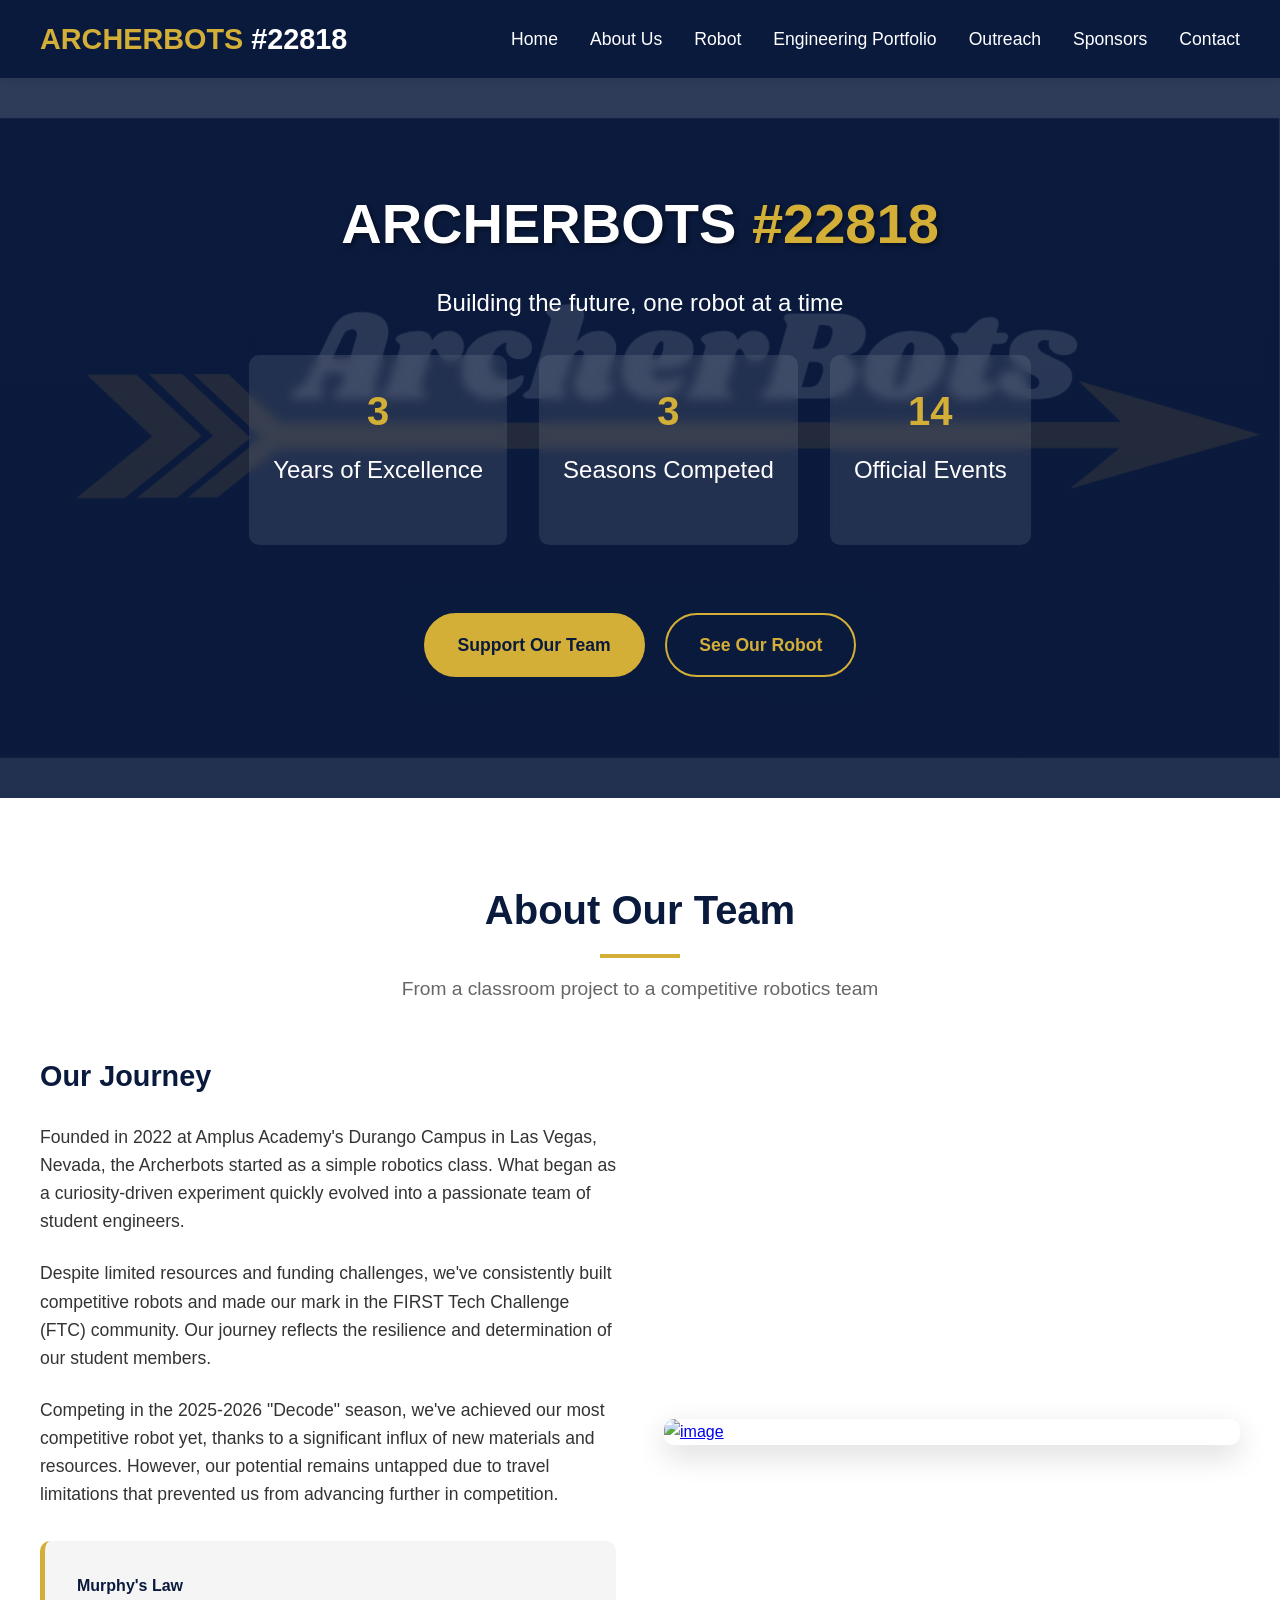
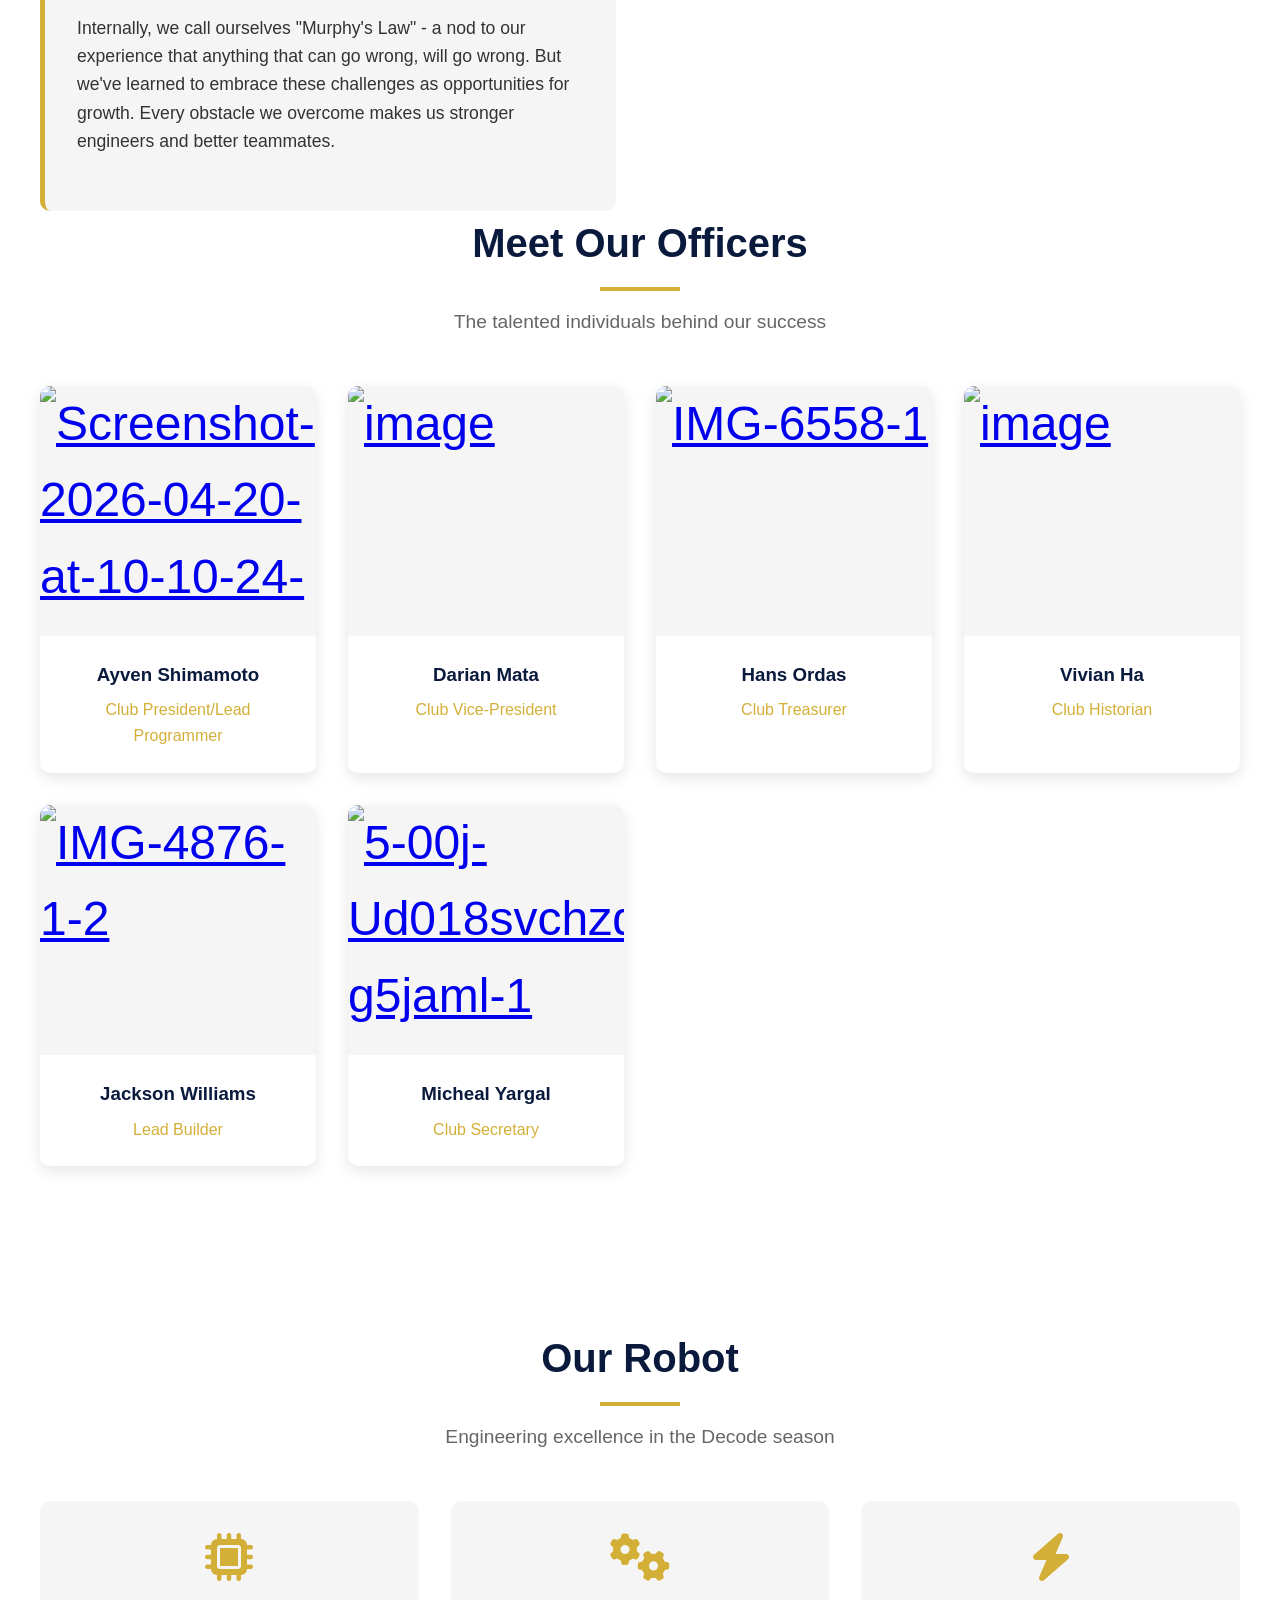
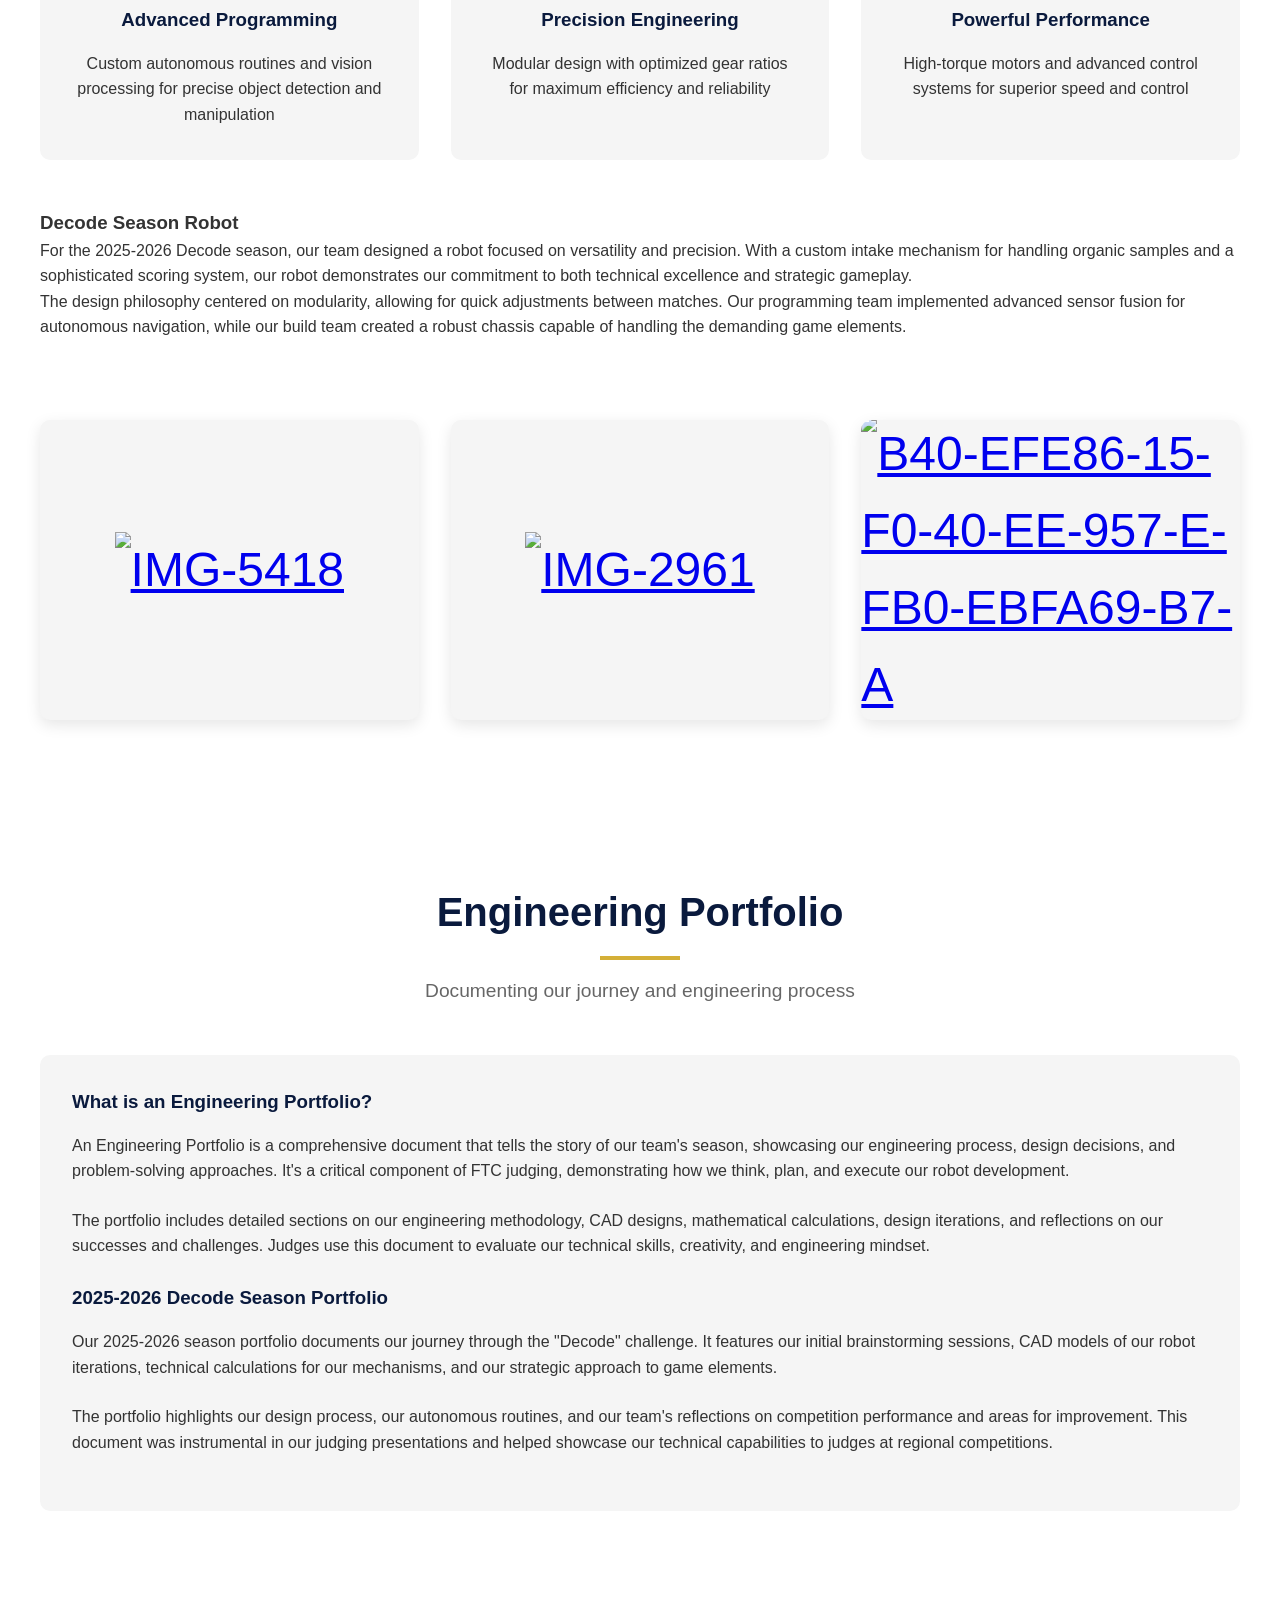
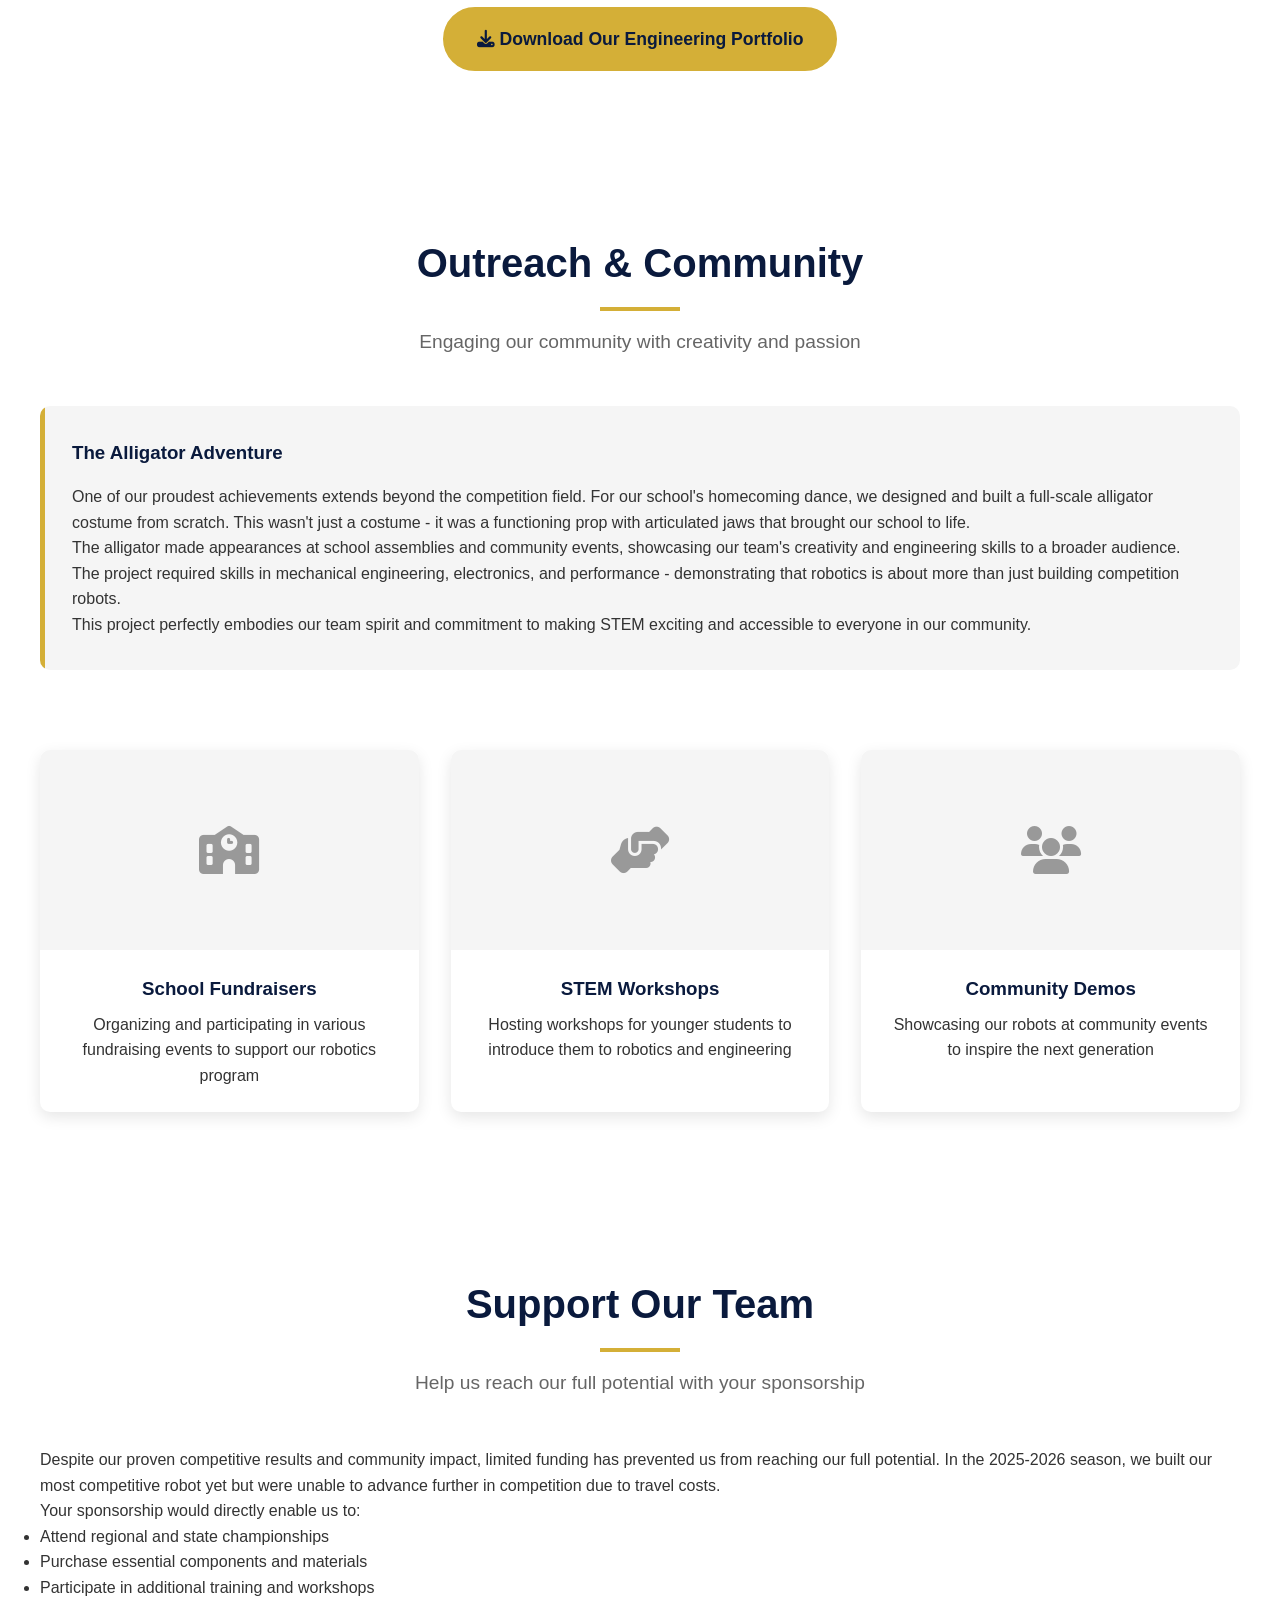
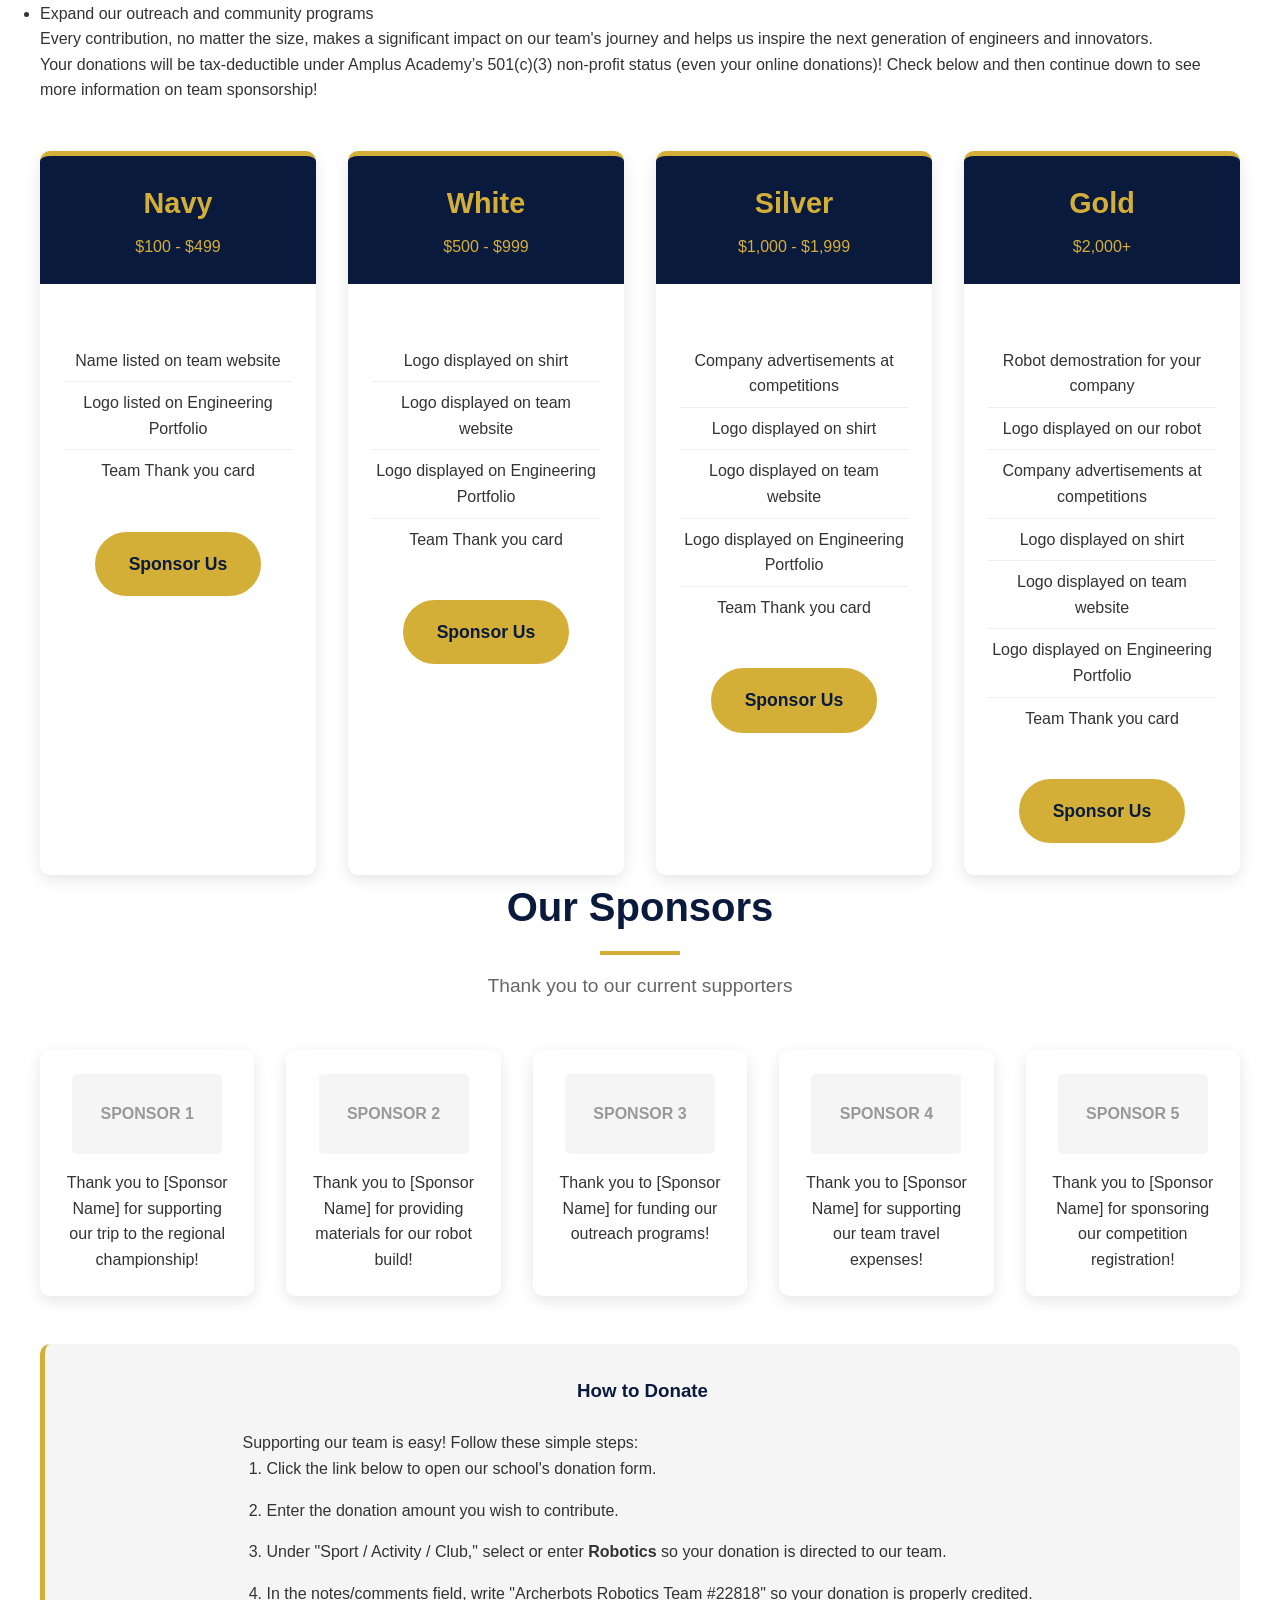
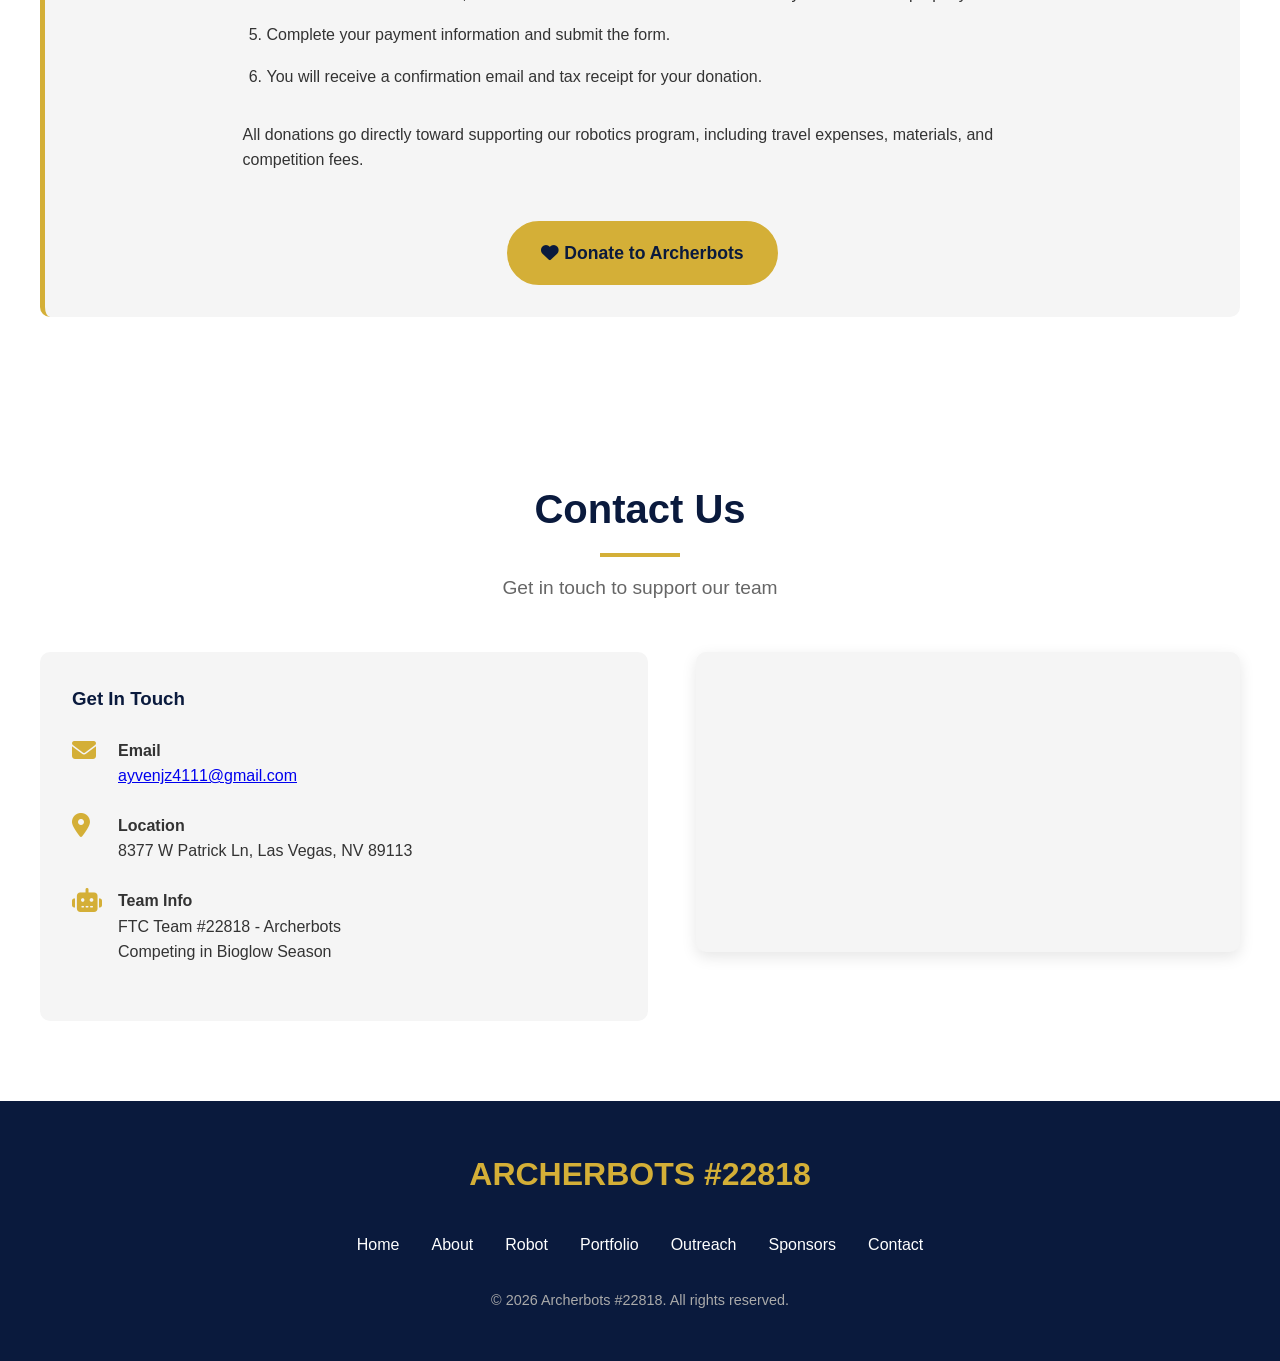
==== index.html @ 8f16e342 "Rename website.html to index.html trouble shooting vercel lmao" ====
<!DOCTYPE html>
<html lang="en">
<head>
    <meta charset="UTF-8">
    <meta name="viewport" content="width=device-width, initial-scale=1.0">
    <title>Archerbots #22818 | FTC Robotics Team</title>
    <link rel="stylesheet" href="https://cdnjs.cloudflare.com/ajax/libs/font-awesome/6.4.0/css/all.min.css">
    <link rel="stylesheet" href="styles.css">
    <link rel="icon" type="image/png" href="ArcherBots.png">
</head>
<body>
    <!-- Navigation -->
    <nav>
        <div class="nav-container">
            <a href="#" class="logo">ARCHERBOTS <span>#22818</span></a>
            <ul class="nav-links">
                <li><a href="#home">Home</a></li>
                <li><a href="#about">About Us</a></li>
                <li><a href="#robot">Robot</a></li>
                <li><a href="#portfolio">Engineering Portfolio</a></li>
                <li><a href="#outreach">Outreach</a></li>
                <li><a href="#sponsors">Sponsors</a></li>
                <li><a href="#contact">Contact</a></li>
            </ul>
            <div class="hamburger">
                <i class="fas fa-bars"></i>
            </div>
        </div>
    </nav>

    <!-- Hero Section -->
    <section id="home" class="hero">
        <div class="hero-content">
            <h1>ARCHERBOTS <span>#22818</span></h1>
            <p>Building the future, one robot at a time</p>
            <div class="hero-stats">
                <div class="stat">
                    <div class="stat-number" id="years-count">3</div>
                    <p>Years of Excellence</p>
                </div>
                <div class="stat">
                    <div class="stat-number" id="seasons-count">3</div>
                    <p>Seasons Competed</p>
                </div>
                <div class="stat">
                    <div class="stat-number" id="events-count">14</div>
                    <p>Official Events</p>
                </div>
            </div>
            <div class="header-buttons">
                <a href="#sponsors" class="btn">Support Our Team</a>
                <a href="#robot" class="btn btn-outline">See Our Robot</a>
            </div>
        </div>
    </section>

    <!-- About Us Section -->
    <section id="about" class="about">
        <div class="container">
            <div class="section-header">
                <h2>About Our Team</h2>
                <p>From a classroom project to a competitive robotics team</p>
            </div>
            <div class="about-content">
                <div class="about-text">
                    <h3>Our Journey</h3>
                    <p>Founded in 2022 at Amplus Academy's Durango Campus in Las Vegas, Nevada, the Archerbots started as a simple robotics class. What began as a curiosity-driven experiment quickly evolved into a passionate team of student engineers.</p>
                    <p>Despite limited resources and funding challenges, we've consistently built competitive robots and made our mark in the FIRST Tech Challenge (FTC) community. Our journey reflects the resilience and determination of our student members.</p>
                    <p>Competing in the 2025-2026 "Decode" season, we've achieved our most competitive robot yet, thanks to a significant influx of new materials and resources. However, our potential remains untapped due to travel limitations that prevented us from advancing further in competition.</p>
                    
                    <div class="murphy-law">
                        <h4>Murphy's Law</h4>
                        <p>Internally, we call ourselves "Murphy's Law" - a nod to our experience that anything that can go wrong, will go wrong. But we've learned to embrace these challenges as opportunities for growth. Every obstacle we overcome makes us stronger engineers and better teammates.</p>
                    </div>
                </div>
                <div class="about-image">
                    <a href="https://ibb.co/Mxkqvk8f"><img src="https://i.ibb.co/6706M0v8/image.png" alt="image" border="0"></a>
                </div>
            </div>
            
            <div class="section-header">
                <h2>Meet Our Officers</h2>
                <p>The talented individuals behind our success</p>
            </div>
            <div class="members-grid">
                <div class="member-card">
                    <div class="member-image">
                        <a href="https://imgbb.com/"><img src="https://i.ibb.co/Rp5RQ2V9/Screenshot-2026-04-20-at-10-10-24-AM-1.jpg" alt="Screenshot-2026-04-20-at-10-10-24-AM-1" border="0"></a>
                    </div>
                    <div class="member-info">
                        <h3>Ayven Shimamoto</h3>
                        <p>Club President/Lead Programmer</p>
                    </div>
                </div>
                <div class="member-card">
                    <div class="member-image">
                        <a href="https://ibb.co/tTyc9mch"><img src="https://i.ibb.co/tTyc9mch/image.png" alt="image" border="0"></a>
                    </div>
                    <div class="member-info">
                        <h3>Darian Mata</h3>
                        <p>Club Vice-President</p>
                    </div>
                </div>
                <div class="member-card">
                    <div class="member-image">
                        <a href="https://ibb.co/q3qm1kXf"><img src="https://i.ibb.co/q3qm1kXf/IMG-6558-1.jpg" alt="IMG-6558-1" border="0"></a>
                    </div>
                    <div class="member-info">
                        <h3>Hans Ordas</h3>
                        <p>Club Treasurer</p>
                    </div>
                </div>
                <div class="member-card">
                    <div class="member-image">
                        <a href="https://ibb.co/zTXnrb4b"><img src="https://i.ibb.co/zTXnrb4b/image.png" alt="image" border="0"></a>
                    </div>
                    <div class="member-info">
                        <h3>Vivian Ha</h3>
                        <p>Club Historian</p>
                    </div>
                </div>
                <div class="member-card">
                    <div class="member-image">
                        <a href="https://ibb.co/N6fqXyQh"><img src="https://i.ibb.co/N6fqXyQh/IMG-4876-1-2.jpg" alt="IMG-4876-1-2" border="0"></a>
                    </div>
                    <div class="member-info">
                        <h3>Jackson Williams</h3>
                        <p>Lead Builder</p>
                    </div>
                </div>
                <div class="member-card">
                    <div class="member-image">
                        <a href="https://ibb.co/zT8GzSX0"><img src="https://i.ibb.co/zT8GzSX0/5-00j-Ud018svchzqg19x8f1gq-g5jaml-1.jpg" alt="5-00j-Ud018svchzqg19x8f1gq-g5jaml-1" border="0"></a>
                    </div>
                    <div class="member-info">
                        <h3>Micheal Yargal</h3>
                        <p>Club Secretary</p>
                    </div>
                </div>
            </div>
        </div>
    </section>

    <!-- Robot Section -->
    <section id="robot" class="robot">
        <div class="container">
            <div class="section-header">
                <h2>Our Robot</h2>
                <p>Engineering excellence in the Decode season</p>
            </div>
            <div class="robot-content">
                <div class="robot-specs">
                    <div class="spec-card">
                        <i class="fas fa-microchip"></i>
                        <h3>Advanced Programming</h3>
                        <p>Custom autonomous routines and vision processing for precise object detection and manipulation</p>
                    </div>
                    <div class="spec-card">
                        <i class="fas fa-cogs"></i>
                        <h3>Precision Engineering</h3>
                        <p>Modular design with optimized gear ratios for maximum efficiency and reliability</p>
                    </div>
                    <div class="spec-card">
                        <i class="fas fa-bolt"></i>
                        <h3>Powerful Performance</h3>
                        <p>High-torque motors and advanced control systems for superior speed and control</p>
                    </div>
                </div>
                
                <div class="robot-description">
                    <h3>Decode Season Robot</h3>
                    <p>For the 2025-2026 Decode season, our team designed a robot focused on versatility and precision. With a custom intake mechanism for handling organic samples and a sophisticated scoring system, our robot demonstrates our commitment to both technical excellence and strategic gameplay.</p>
                    <p>The design philosophy centered on modularity, allowing for quick adjustments between matches. Our programming team implemented advanced sensor fusion for autonomous navigation, while our build team created a robust chassis capable of handling the demanding game elements.</p>
                </div>
                
                <div class="robot-gallery">
                    <div class="gallery-item">
                        <a href="https://ibb.co/k6xQtjW0"><img src="https://i.ibb.co/bRPzkT8L/IMG-5418.jpg" alt="IMG-5418" border="0"></a>
                    </div>
                    <div class="gallery-item">
                        <a href="https://ibb.co/dwT97W5d"><img src="https://i.ibb.co/RkFn7vDx/IMG-2961.jpg" alt="IMG-2961" border="0"></a>
                    </div>
                    <div class="gallery-item">
                        <a href="https://ibb.co/gFLw5S9d"><img src="https://i.ibb.co/G34kKWp9/B40-EFE86-15-F0-40-EE-957-E-FB0-EBFA69-B7-A.jpg" alt="B40-EFE86-15-F0-40-EE-957-E-FB0-EBFA69-B7-A" border="0"></a>
                    </div>
                </div>
            </div>
        </div>
    </section>

    <!-- Engineering Portfolio Section -->
    <section id="portfolio" class="portfolio">
        <div class="container">
            <div class="section-header">
                <h2>Engineering Portfolio</h2>
                <p>Documenting our journey and engineering process</p>
            </div>
            <div class="portfolio-content">
                <div class="portfolio-description">
                    <h3>What is an Engineering Portfolio?</h3>
                    <p>An Engineering Portfolio is a comprehensive document that tells the story of our team's season, showcasing our engineering process, design decisions, and problem-solving approaches. It's a critical component of FTC judging, demonstrating how we think, plan, and execute our robot development.</p>
                    <p>The portfolio includes detailed sections on our engineering methodology, CAD designs, mathematical calculations, design iterations, and reflections on our successes and challenges. Judges use this document to evaluate our technical skills, creativity, and engineering mindset.</p>
                    
                    <h3>2025-2026 Decode Season Portfolio</h3>
                    <p>Our 2025-2026 season portfolio documents our journey through the "Decode" challenge. It features our initial brainstorming sessions, CAD models of our robot iterations, technical calculations for our mechanisms, and our strategic approach to game elements.</p>
                    <p>The portfolio highlights our design process, our autonomous routines, and our team's reflections on competition performance and areas for improvement. This document was instrumental in our judging presentations and helped showcase our technical capabilities to judges at regional competitions.</p>
                </div>
                
                <div class="portfolio-download">
                    <a href="Archer Bots.pdf" downloadable="Archer Bots.pdf" class="btn" target="_blank">
                        <i class="fas fa-download"></i> Download Our Engineering Portfolio
                    </a>
                </div>
            </div>
        </div>
    </section>

    <!-- Outreach & Community Section -->
    <section id="outreach" class="outreach">
        <div class="container">
            <div class="section-header">
                <h2>Outreach & Community</h2>
                <p>Engaging our community with creativity and passion</p>
            </div>
            <div class="outreach-content">
                <div class="outreach-story">
                    <h3>The Alligator Adventure</h3>
                    <p>One of our proudest achievements extends beyond the competition field. For our school's homecoming dance, we designed and built a full-scale alligator costume from scratch. This wasn't just a costume - it was a functioning prop with articulated jaws that brought our school  to life.</p>
                    <p>The alligator made appearances at school assemblies and community events, showcasing our team's creativity and engineering skills to a broader audience. The project required skills in mechanical engineering, electronics, and performance - demonstrating that robotics is about more than just building competition robots.</p>
                    <p>This project perfectly embodies our team spirit and commitment to making STEM exciting and accessible to everyone in our community.</p>
                </div>
                
                <div class="events-grid">
                    <div class="event-card">
                        <div class="event-image">
                            <i class="fas fa-school"></i>
                        </div>
                        <div class="event-info">
                            <h3>School Fundraisers</h3>
                            <p>Organizing and participating in various fundraising events to support our robotics program</p>
                        </div>
                    </div>
                    <div class="event-card">
                        <div class="event-image">
                            <i class="fas fa-hands-helping"></i>
                        </div>
                        <div class="event-info">
                            <h3>STEM Workshops</h3>
                            <p>Hosting workshops for younger students to introduce them to robotics and engineering</p>
                        </div>
                    </div>
                    <div class="event-card">
                        <div class="event-image">
                            <i class="fas fa-users"></i>
                        </div>
                        <div class="event-info">
                            <h3>Community Demos</h3>
                            <p>Showcasing our robots at community events to inspire the next generation</p>
                        </div>
                    </div>
                </div>
            </div>
        </div>
    </section>

    <!-- Sponsors Section -->
    <section id="sponsors" class="sponsors">
        <div class="container">
            <div class="section-header">
                <h2>Support Our Team</h2>
                <p>Help us reach our full potential with your sponsorship</p>
            </div>
            <div class="sponsor-description">
                <p>Despite our proven competitive results and community impact, limited funding has prevented us from reaching our full potential. In the 2025-2026 season, we built our most competitive robot yet but were unable to advance further in competition due to travel costs.</p>
                <p>Your sponsorship would directly enable us to: </p>
                <ul>
                    <li>Attend regional and state championships</li>
                    <li>Purchase essential components and materials</li>
                    <li>Participate in additional training and workshops</li>
                    <li>Expand our outreach and community programs</li>
                </ul>
                <p>Every contribution, no matter the size, makes a significant impact on our team's journey and helps us inspire the next generation of engineers and innovators.</p>
                <p>Your donations will be tax-deductible under Amplus Academy’s 501(c)(3) non-profit status (even your online donations)! Check below and then continue down to see more information on team sponsorship!</p>
            </div>
            
            <div class="sponsor-tiers">
                <div class="tier-card">
                    <div class="tier-header">
                        <h3>Navy</h3>
                        <p>$100 - $499</p>
                    </div>
                    <div class="tier-content">
                        <ul>
                            <li>Name listed on team website</li>
                            <li>Logo listed on Engineering Portfolio</li>
                            <li>Team Thank you card</li>
                        </ul>
                        <a href="#donate" class="btn">Sponsor Us</a>
                    </div>
                </div>
                <div class="tier-card">
                    <div class="tier-header">
                        <h3>White</h3>
                        <p>$500 - $999</p>
                    </div>
                    <div class="tier-content">
                        <ul>
                            <li>Logo displayed on shirt</li>
                            <li>Logo displayed on team website</li>
                            <li>Logo displayed on Engineering Portfolio</li>
                            <li>Team Thank you card</li>
                        </ul>
                        <a href="#donate" class="btn">Sponsor Us</a>
                    </div>
                </div>
                <div class="tier-card">
                    <div class="tier-header">
                        <h3>Silver</h3>
                        <p>$1,000 - $1,999</p>
                    </div>
                    <div class="tier-content">
                        <ul>
                            <li>Company advertisements at competitions</li>
                            <li>Logo displayed on shirt</li>
                            <li>Logo displayed on team website</li>
                            <li>Logo displayed on Engineering Portfolio</li>
                            <li>Team Thank you card</li>
                        </ul>
                        <a href="#donate" class="btn">Sponsor Us</a>
                    </div>
                </div>
                <div class="tier-card">
                    <div class="tier-header">
                        <h3>Gold</h3>
                        <p>$2,000+</p>
                    </div>
                    <div class="tier-content">
                        <ul>
                            <li>Robot demostration for your company</li>
                            <li>Logo displayed on our robot</li>
                            <li>Company advertisements at competitions</li>
                            <li>Logo displayed on shirt</li>
                            <li>Logo displayed on team website</li>
                            <li>Logo displayed on Engineering Portfolio</li>
                            <li>Team Thank you card</li>
                        </ul>
                        <a href="#donate" class="btn">Sponsor Us</a>
                    </div>
                </div>
            </div>
            
            <div class="section-header">
                <h2>Our Sponsors</h2>
                <p>Thank you to our current supporters</p>
            </div>
            <div class="sponsor-logos">
                <div class="sponsor-card">
                    <div class="sponsor-logo">SPONSOR 1</div>
                    <p>Thank you to [Sponsor Name] for supporting our trip to the regional championship!</p>
                </div>
                <div class="sponsor-card">
                    <div class="sponsor-logo">SPONSOR 2</div>
                    <p>Thank you to [Sponsor Name] for providing materials for our robot build!</p>
                </div>
                <div class="sponsor-card">
                    <div class="sponsor-logo">SPONSOR 3</div>
                    <p>Thank you to [Sponsor Name] for funding our outreach programs!</p>
                </div>
                <div class="sponsor-card">
                    <div class="sponsor-logo">SPONSOR 4</div>
                    <p>Thank you to [Sponsor Name] for supporting our team travel expenses!</p>
                </div>
                <div class="sponsor-card">
                    <div class="sponsor-logo">SPONSOR 5</div>
                    <p>Thank you to [Sponsor Name] for sponsoring our competition registration!</p>
                </div>
            </div>
            
            <div class="how-to-donate" id="donate">
                <h3>How to Donate</h3>
                <div class="donation-steps">
                    <p>Supporting our team is easy! Follow these simple steps:</p>
                    <ol>
                        <li>Click the link below to open our school's donation form.</li>
                        <li>Enter the donation amount you wish to contribute.</li>
                        <li>Under "Sport / Activity / Club," select or enter <strong>Robotics</strong> so your donation is directed to our team.</li>
                        <li>In the notes/comments field, write "Archerbots Robotics Team #22818" so your donation is properly credited.</li>
                        <li>Complete your payment information and submit the form.</li>
                        <li>You will receive a confirmation email and tax receipt for your donation.</li>
                    </ol>
                    <p>All donations go directly toward supporting our robotics program, including travel expenses, materials, and competition fees.</p>
                </div>
                <div class="donation-button">
                    <a href="https://www.amplus.academy/apps/forms2/?f=52296" class="btn" target="_blank">
                        <i class="fas fa-heart"></i> Donate to Archerbots
                    </a>
                </div>
            </div>
        </div>
    </section>

    <!-- Contact Section -->
    <section id="contact" class="contact">
        <div class="container">
            <div class="section-header">
                <h2>Contact Us</h2>
                <p>Get in touch to support our team</p>
            </div>
            <div class="contact-container">
                <div class="contact-info">
                    <h3>Get In Touch</h3>
                    <div class="contact-detail">
                        <i class="fas fa-envelope"></i>
                        <div>
                            <h4>Email</h4>
                            <p><a href="mailto:ayvenjz4111@gmail.com">ayvenjz4111@gmail.com</a></p>
                        </div>
                    </div>
                    <div class="contact-detail">
                        <i class="fas fa-map-marker-alt"></i>
                        <div>
                            <h4>Location</h4>
                            <p>8377 W Patrick Ln, Las Vegas, NV 89113</p>
                        </div>
                    </div>
                    <div class="contact-detail">
                        <i class="fas fa-robot"></i>
                        <div>
                            <h4>Team Info</h4>
                            <p>FTC Team #22818 - Archerbots<br>Competing in Bioglow Season</p>
                        </div>
                    </div>
                </div>
                <div class="contact-map">
                    <iframe
                        src="https://www.google.com/maps?q=8377+W+Patrick+Ln,+Las+Vegas,+NV+89113&output=embed"
                        width="100%"
                        height="100%"
                        style="border:0;"
                        allowfullscreen=""
                        loading="lazy"
                        referrerpolicy="no-referrer-when-downgrade"
                        title="Amplus Academy Durango Campus Location">
                    </iframe>
                </div>
            </div>
        </div>
    </section>

    <!-- Footer -->
    <footer>
        <div class="footer-content">
            <div class="footer-logo">ARCHERBOTS #22818</div>
            <ul class="footer-links">
                <li><a href="#home">Home</a></li>
                <li><a href="#about">About</a></li>
                <li><a href="#robot">Robot</a></li>
                <li><a href="#portfolio">Portfolio</a></li>
                <li><a href="#outreach">Outreach</a></li>
                <li><a href="#sponsors">Sponsors</a></li>
                <li><a href="#contact">Contact</a></li>
            </ul>
            <div class="copyright">
                © 2026 Archerbots #22818. All rights reserved.
            </div>
        </div>
    </footer>

    <script>
        // Mobile Navigation Toggle
        const hamburger = document.querySelector('.hamburger');
        const navLinks = document.querySelector('.nav-links');
        
        hamburger.addEventListener('click', () => {
            navLinks.classList.toggle('active');
        });
        
        // Close mobile menu when clicking a link
        document.querySelectorAll('.nav-links a').forEach(link => {
            link.addEventListener('click', () => {
                navLinks.classList.remove('active');
            });
        });
        
        // Animated counters
        function animateCounter(element, start, end, duration) {
            let startTimestamp = null;
            const step = (timestamp) => {
                if (!startTimestamp) startTimestamp = timestamp;
                const progress = Math.min((timestamp - startTimestamp) / duration, 1);
                const value = Math.floor(progress * (end - start) + start);
                element.textContent = value;
                if (progress < 1) {
                    window.requestAnimationFrame(step);
                }
            };
            window.requestAnimationFrame(step);
        }
        
        // Initialize counters when in view
        const observer = new IntersectionObserver((entries) => {
            entries.forEach(entry => {
                if (entry.isIntersecting) {
                    const yearsElement = document.getElementById('years-count');
                    const seasonsElement = document.getElementById('seasons-count');
                    const eventsElement = document.getElementById('events-count');
                    
                    animateCounter(yearsElement, 0, 3, 2000);
                    animateCounter(seasonsElement, 0, 3, 2000);
                    animateCounter(eventsElement, 0, 14, 2000);
                    
                    observer.unobserve(entry.target);
                }
            });
        }, { threshold: 0.5 });
        
        observer.observe(document.querySelector('.hero-stats'));
    </script>
</body>
</html>
---- styles.css ----
:root {
    --navy: #0a1a3d;
    --gold: #d4af37;
    --light-gold: #e6c567;
    --white: #ffffff;
    --light-gray: #f5f5f5;
    --dark-gray: #333333;
    --accent: #1a3a6d;
}

* {
    margin: 0;
    padding: 0;
    box-sizing: border-box;
    font-family: 'Segoe UI', Tahoma, Geneva, Verdana, sans-serif;
}

body {
    background-color: var(--white);
    color: var(--dark-gray);
    line-height: 1.6;
}

/* Navigation */
nav {
    background-color: var(--navy);
    padding: 1rem 2rem;
    position: sticky;
    top: 0;
    z-index: 1000;
    box-shadow: 0 2px 10px rgba(0, 0, 0, 0.1);
}

.nav-container {
    max-width: 1200px;
    margin: 0 auto;
    display: flex;
    justify-content: space-between;
    align-items: center;
}

.logo {
    color: var(--gold);
    font-size: 1.8rem;
    font-weight: 700;
    text-decoration: none;
    display: flex;
    align-items: center;
}

.logo span {
    color: var(--white);
    margin-left: 0.5rem;
}

.nav-links {
    display: flex;
    list-style: none;
}

.nav-links li {
    margin-left: 2rem;
}

.nav-links a {
    color: var(--white);
    text-decoration: none;
    font-weight: 500;
    font-size: 1.1rem;
    transition: color 0.3s;
    padding: 0.5rem 0;
    position: relative;
}

.nav-links a:hover {
    color: var(--gold);
}

.nav-links a::after {
    content: '';
    position: absolute;
    bottom: 0;
    left: 0;
    width: 0;
    height: 2px;
    background-color: var(--gold);
    transition: width 0.3s;
}

.nav-links a:hover::after {
    width: 100%;
}

.hamburger {
    display: none;
    cursor: pointer;
    color: var(--white);
    font-size: 1.5rem;
}

/* Hero Section */
.hero {
    background: linear-gradient(rgba(10, 26, 61, 0.85), rgba(10, 26, 61, 0.9)), url('bgArrow.png') no-repeat center center/cover;
    height: 80vh;
    display: flex;
    /* 14 26 59 */
    align-items: center;
    justify-content: center;
    text-align: center;
    color: var(--white);
    padding: 0 1rem;
}

.hero-content {
    max-width: 800px;
}

.hero h1 {
    font-size: 3.5rem;
    margin-bottom: 1rem;
    text-shadow: 2px 2px 4px rgba(0, 0, 0, 0.5);
}

.hero h1 span {
    color: var(--gold);
}

.hero p {
    font-size: 1.5rem;
    margin-bottom: 2rem;
    max-width: 700px;
    margin-left: auto;
    margin-right: auto;
}

.hero-stats {
    display: flex;
    justify-content: center;
    flex-wrap: wrap;
    gap: 2rem;
    margin: 2rem 0;
}

.stat {
    background: rgba(255, 255, 255, 0.1);
    padding: 1.5rem;
    border-radius: 10px;
    min-width: 150px;
    backdrop-filter: blur(5px);
}

.stat-number {
    font-size: 2.5rem;
    font-weight: 700;
    color: var(--gold);
    margin-bottom: 0.5rem;
}

.btn {
    display: inline-block;
    background-color: var(--gold);
    color: var(--navy);
    padding: 1rem 2rem;
    border-radius: 50px;
    text-decoration: none;
    font-weight: 700;
    font-size: 1.1rem;
    transition: all 0.3s;
    border: 2px solid var(--gold);
    margin-top: 1rem;
}

.btn:hover {
    background-color: transparent;
    color: var(--gold);
    transform: translateY(-3px);
    box-shadow: 0 5px 15px rgba(0, 0, 0, 0.2);
}

.btn-outline {
    background-color: transparent;
    color: var(--gold);
    margin-left: 1rem;
}

.btn-outline:hover {
    background-color: var(--gold);
    color: var(--navy);
}

/* Header buttons fix - better contrast on hero */
.header-buttons {
    display: inline-block;
}
@media (min-width: 768px) {
    .header-buttons {
        background-color: var(--navy);
        padding: 10px 20px 20px;
        border-radius: 12px;
        margin-top: 10px;
    }
}

/* Sections */
section {
    padding: 5rem 2rem;
}

.container {
    max-width: 1200px;
    margin: 0 auto;
}

.section-header {
    text-align: center;
    margin-bottom: 3rem;
}

.section-header h2 {
    font-size: 2.5rem;
    color: var(--navy);
    position: relative;
    display: inline-block;
    padding-bottom: 1rem;
}

.section-header h2::after {
    content: '';
    position: absolute;
    bottom: 0;
    left: 50%;
    transform: translateX(-50%);
    width: 80px;
    height: 4px;
    background-color: var(--gold);
}

.section-header p {
    max-width: 700px;
    margin: 1rem auto 0;
    font-size: 1.2rem;
    color: #666;
}

/* About Section */
.about-content {
    display: flex;
    align-items: center;
    gap: 3rem;
    flex-wrap: wrap;
}

.about-text {
    flex: 1;
    min-width: 300px;
}

.about-text h3 {
    font-size: 1.8rem;
    color: var(--navy);
    margin-bottom: 1.5rem;
}

.about-text p {
    margin-bottom: 1.5rem;
    font-size: 1.1rem;
}

.about-image {
    flex: 1;
    min-width: 300px;
    border-radius: 10px;
    overflow: hidden;
    box-shadow: 0 10px 30px rgba(0, 0, 0, 0.15);
}

.about-image img {
    width: 100%;
    height: auto;
    display: block;
}

.murphy-law {
    background-color: var(--light-gray);
    padding: 2rem;
    border-radius: 10px;
    margin-top: 2rem;
    border-left: 5px solid var(--gold);
}

.murphy-law h4 {
    color: var(--navy);
    margin-bottom: 1rem;
}

/* Members Grid */
.members-grid {
    display: grid;
    grid-template-columns: repeat(auto-fill, minmax(250px, 1fr));
    gap: 2rem;
    margin-top: 3rem;
}
.member-image {
    height: 250px;
    background-color: var(--light-gray);
    display: flex;
    align-items: center;
    justify-content: center;
    color: #999;
    font-size: 3rem;
    overflow: hidden; /* new: clip anything that doesn't fit */
}

.member-image a {
    display: block;
    width: 100%;
    height: 100%;
}

.member-image img {
    width: 100%;
    height: 100%;
    object-fit: cover; /* fills the box, cropping to keep aspect ratio */
    display: block;
}
.member-card {
    background: var(--white);
    border-radius: 10px;
    overflow: hidden;
    box-shadow: 0 5px 15px rgba(0, 0, 0, 0.1);
    transition: transform 0.3s, box-shadow 0.3s;
}

.member-card:hover {
    transform: translateY(-10px);
    box-shadow: 0 15px 30px rgba(0, 0, 0, 0.15);
}


.member-info {
    padding: 1.5rem;
    text-align: center;
}

.member-info h3 {
    color: var(--navy);
    margin-bottom: 0.5rem;
}

.member-info p {
    color: var(--gold);
    font-weight: 500;
}

/* Robot Section */
.robot-content {
    display: flex;
    flex-direction: column;
    gap: 3rem;
}

.robot-specs {
    display: grid;
    grid-template-columns: repeat(auto-fit, minmax(300px, 1fr));
    gap: 2rem;
}

.spec-card {
    background: var(--light-gray);
    padding: 2rem;
    border-radius: 10px;
    text-align: center;
}

.spec-card i {
    font-size: 3rem;
    color: var(--gold);
    margin-bottom: 1.5rem;
}

.spec-card h3 {
    color: var(--navy);
    margin-bottom: 1rem;
}

.robot-gallery {
    display: grid;
    grid-template-columns: repeat(auto-fit, minmax(300px, 1fr));
    gap: 2rem;
    margin-top: 2rem;
}

.gallery-item {
    border-radius: 10px;
    overflow: hidden;
    box-shadow: 0 5px 15px rgba(0, 0, 0, 0.1);
    height: 300px;
    background-color: var(--light-gray);
    display: flex;
    align-items: center;
    justify-content: center;
    color: #999;
    font-size: 3rem;
}

.gallery-item img {
    width: 100%;
    height: 100%;
    object-fit: cover;
    display: block;
}

/* Portfolio Section */
.portfolio-content {
    display: flex;
    flex-direction: column;
    gap: 3rem;
}

.portfolio-description {
    background: var(--light-gray);
    padding: 2rem;
    border-radius: 10px;
}

.portfolio-description h3 {
    color: var(--navy);
    margin-bottom: 1rem;
}

.portfolio-description p {
    margin-bottom: 1.5rem;
}

.portfolio-download {
    text-align: center;
    margin-top: 2rem;
}

/* Outreach Section */
.outreach-content {
    display: flex;
    flex-direction: column;
    gap: 3rem;
}

.outreach-story {
    background: var(--light-gray);
    padding: 2rem;
    border-radius: 10px;
    position: relative;
    overflow: hidden;
}

.outreach-story::before {
    content: '';
    position: absolute;
    top: 0;
    left: 0;
    width: 5px;
    height: 100%;
    background: var(--gold);
}

.outreach-story h3 {
    color: var(--navy);
    margin-bottom: 1rem;
}

.events-grid {
    display: grid;
    grid-template-columns: repeat(auto-fit, minmax(250px, 1fr));
    gap: 2rem;
    margin-top: 2rem;
}

.event-card {
    background: var(--white);
    border-radius: 10px;
    overflow: hidden;
    box-shadow: 0 5px 15px rgba(0, 0, 0, 0.1);
    text-align: center;
}

.event-image {
    height: 200px;
    background-color: var(--light-gray);
    display: flex;
    align-items: center;
    justify-content: center;
    color: #999;
    font-size: 3rem;
}

.event-info {
    padding: 1.5rem;
}

.event-info h3 {
    color: var(--navy);
    margin-bottom: 0.5rem;
}

/* Sponsors Section */
.sponsor-tiers {
    display: grid;
    grid-template-columns: repeat(auto-fit, minmax(250px, 1fr));
    gap: 2rem;
    margin-top: 3rem;
}

.tier-card {
    background: var(--white);
    border-radius: 10px;
    overflow: hidden;
    box-shadow: 0 5px 15px rgba(0, 0, 0, 0.1);
    text-align: center;
    transition: transform 0.3s;
    border-top: 5px solid var(--gold);
}

.tier-card:hover {
    transform: translateY(-10px);
}

.tier-header {
    background-color: var(--navy);
    color: var(--gold);
    padding: 1.5rem;
}

.tier-header h3 {
    font-size: 1.8rem;
    margin-bottom: 0.5rem;
}

.tier-content {
    padding: 2rem 1.5rem;
}

.tier-content ul {
    list-style: none;
    margin: 1.5rem 0;
}

.tier-content ul li {
    padding: 0.5rem 0;
    border-bottom: 1px solid #eee;
}

.tier-content ul li:last-child {
    border-bottom: none;
}

.sponsor-logos {
    display: grid;
    grid-template-columns: repeat(auto-fit, minmax(200px, 1fr));
    gap: 2rem;
    margin-top: 3rem;
}

.sponsor-card {
    background: var(--white);
    border-radius: 10px;
    padding: 1.5rem;
    text-align: center;
    box-shadow: 0 5px 15px rgba(0, 0, 0, 0.1);
}

.sponsor-card .sponsor-logo {
    width: 150px;
    height: 80px;
    background-color: var(--light-gray);
    display: flex;
    align-items: center;
    justify-content: center;
    color: #999;
    font-weight: bold;
    border-radius: 5px;
    margin: 0 auto 1rem;
}

.how-to-donate {
    background: var(--light-gray);
    padding: 2rem;
    border-radius: 10px;
    margin-top: 3rem;
    border-left: 5px solid var(--gold);
}

.how-to-donate h3 {
    color: var(--navy);
    margin-bottom: 1.5rem;
    text-align: center;
}

.donation-steps {
    max-width: 800px;
    margin: 0 auto;
}

.donation-steps ol {
    padding-left: 1.5rem;
    margin-bottom: 2rem;
}

.donation-steps li {
    margin-bottom: 1rem;
}

.donation-button {
    text-align: center;
    margin-top: 2rem;
}

/* Contact Section */
.contact-container {
    display: flex;
    flex-wrap: wrap;
    gap: 3rem;
    justify-content: center;
}

.contact-info {
    flex: 1;
    min-width: 300px;
    background: var(--light-gray);
    padding: 2rem;
    border-radius: 10px;
}

.contact-info h3 {
    color: var(--navy);
    margin-bottom: 1.5rem;
}

.contact-detail {
    display: flex;
    align-items: flex-start;
    margin-bottom: 1.5rem;
}

.contact-detail i {
    font-size: 1.5rem;
    color: var(--gold);
    margin-right: 1rem;
    min-width: 30px;
}

.contact-map {
    flex: 1;
    min-width: 300px;
    height: 300px;
    background-color: var(--light-gray);
    border-radius: 10px;
    overflow: hidden;
    box-shadow: 0 5px 15px rgba(0, 0, 0, 0.1);
}

/* Footer */
footer {
    background-color: var(--navy);
    color: var(--white);
    padding: 3rem 2rem;
    text-align: center;
}

.footer-content {
    max-width: 1200px;
    margin: 0 auto;
}

.footer-logo {
    font-size: 2rem;
    font-weight: 700;
    color: var(--gold);
    margin-bottom: 1rem;
}

.footer-links {
    display: flex;
    justify-content: center;
    flex-wrap: wrap;
    list-style: none;
    margin: 2rem 0;
}

.footer-links li {
    margin: 0 1rem;
}

.footer-links a {
    color: var(--white);
    text-decoration: none;
    transition: color 0.3s;
}

.footer-links a:hover {
    color: var(--gold);
}

.copyright {
    margin-top: 2rem;
    color: #aaa;
    font-size: 0.9rem;
}

/* Animations */
@keyframes float {
    0% { transform: translateY(0px); }
    50% { transform: translateY(-10px); }
    100% { transform: translateY(0px); }
}

.floating {
    animation: float 3s ease-in-out infinite;
}

/* Responsive Design */
@media (max-width: 992px) {
    .hero h1 {
        font-size: 2.8rem;
    }
    
    .hero p {
        font-size: 1.2rem;
    }
}

@media (max-width: 768px) {
    .hamburger {
        display: block;
    }
    
    .nav-links {
        position: fixed;
        top: 70px;
        left: -100%;
        width: 100%;
        height: calc(100vh - 70px);
        background-color: var(--navy);
        flex-direction: column;
        align-items: center;
        padding-top: 2rem;
        transition: 0.3s;
    }
    
    .nav-links.active {
        left: 0;
    }
    
    .nav-links li {
        margin: 1.5rem 0;
    }
    
    .hero {
        height: 70vh;
    }
    
    .hero h1 {
        font-size: 2.2rem;
    }
    
    .hero p {
        font-size: 1rem;
    }
    
    .hero-stats {
        gap: 1rem;
    }
    
    .stat {
        padding: 1rem;
        min-width: 120px;
    }
    
    .stat-number {
        font-size: 2rem;
    }
    
    section {
        padding: 3rem 1.5rem;
    }
    
    .section-header h2 {
        font-size: 2rem;
    }
}

@media (max-width: 480px) {
    .hero h1 {
        font-size: 1.8rem;
    }
    
    .hero p {
        font-size: 0.9rem;
    }
    
    .btn {
        padding: 0.8rem 1.5rem;
        font-size: 1rem;
    }
    
    .stat-number {
        font-size: 1.5rem;
    }
    
    .stat p {
        font-size: 0.9rem;
    }
}
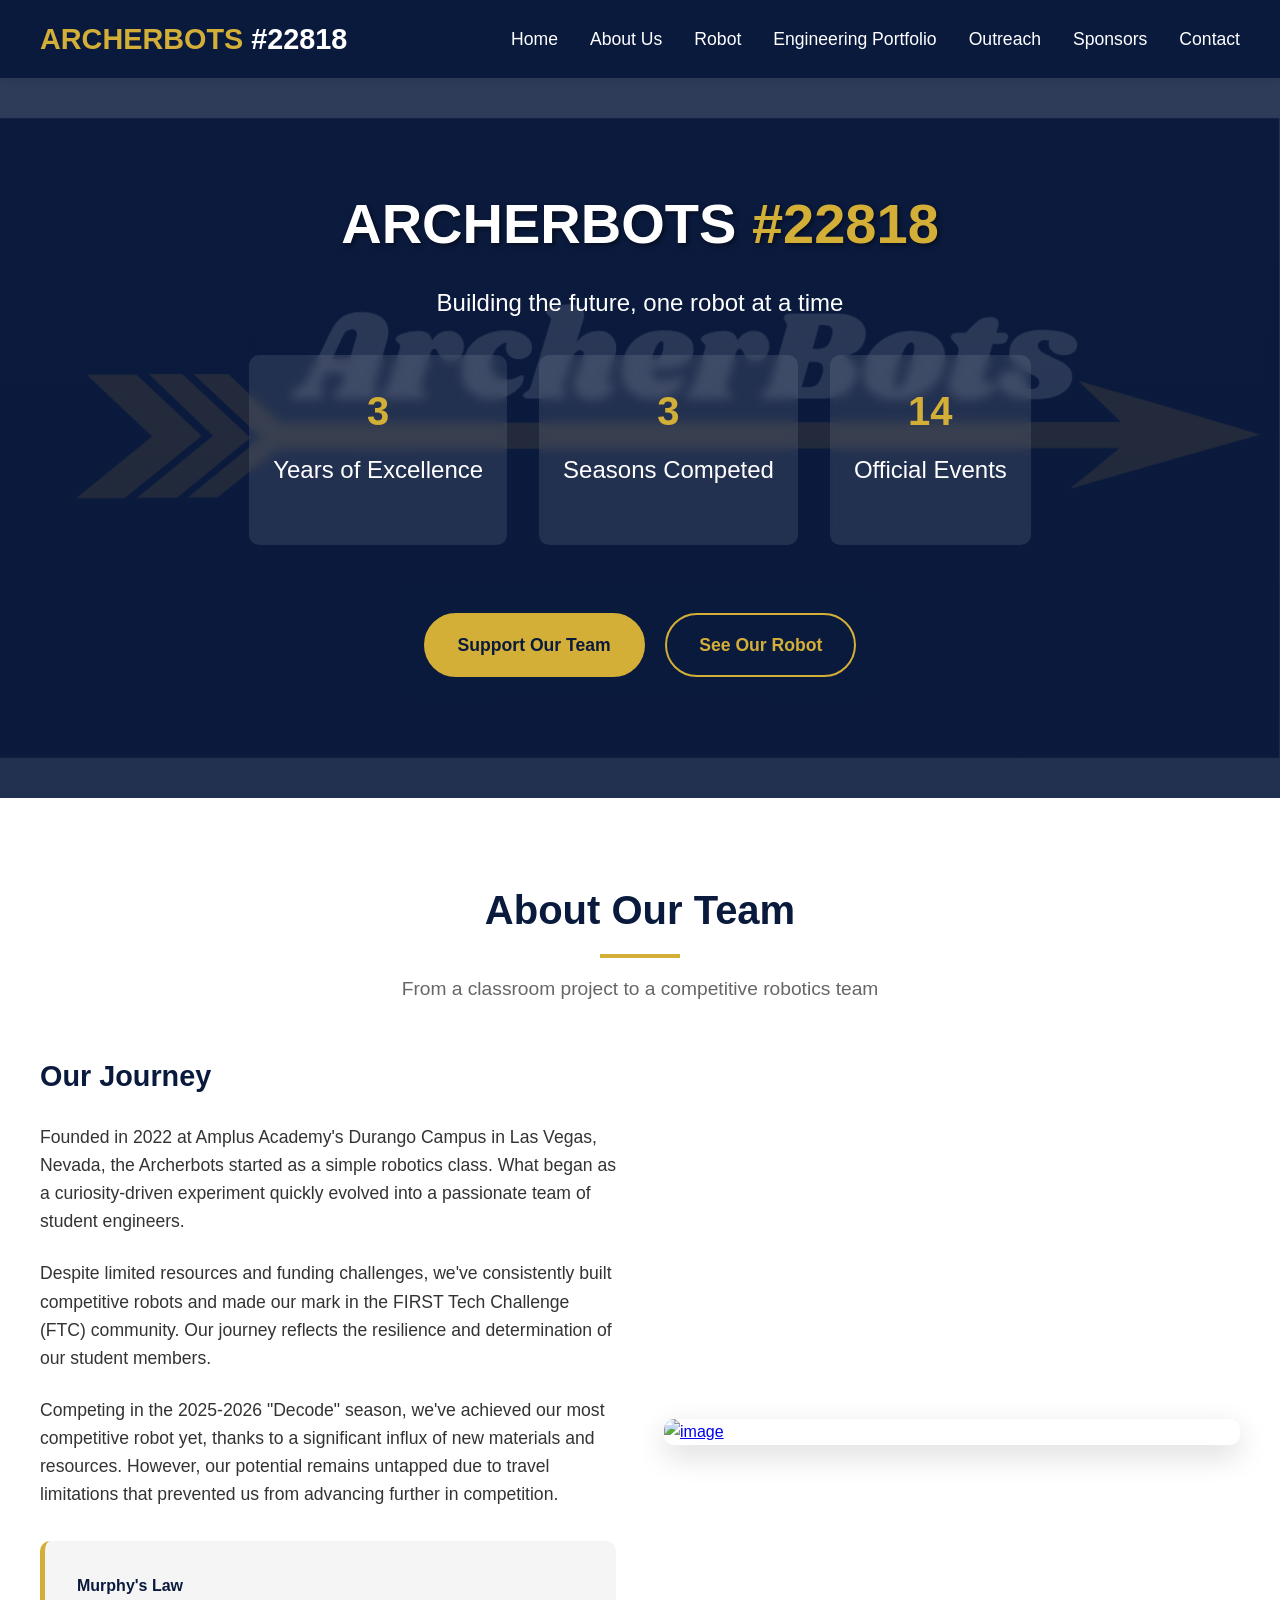
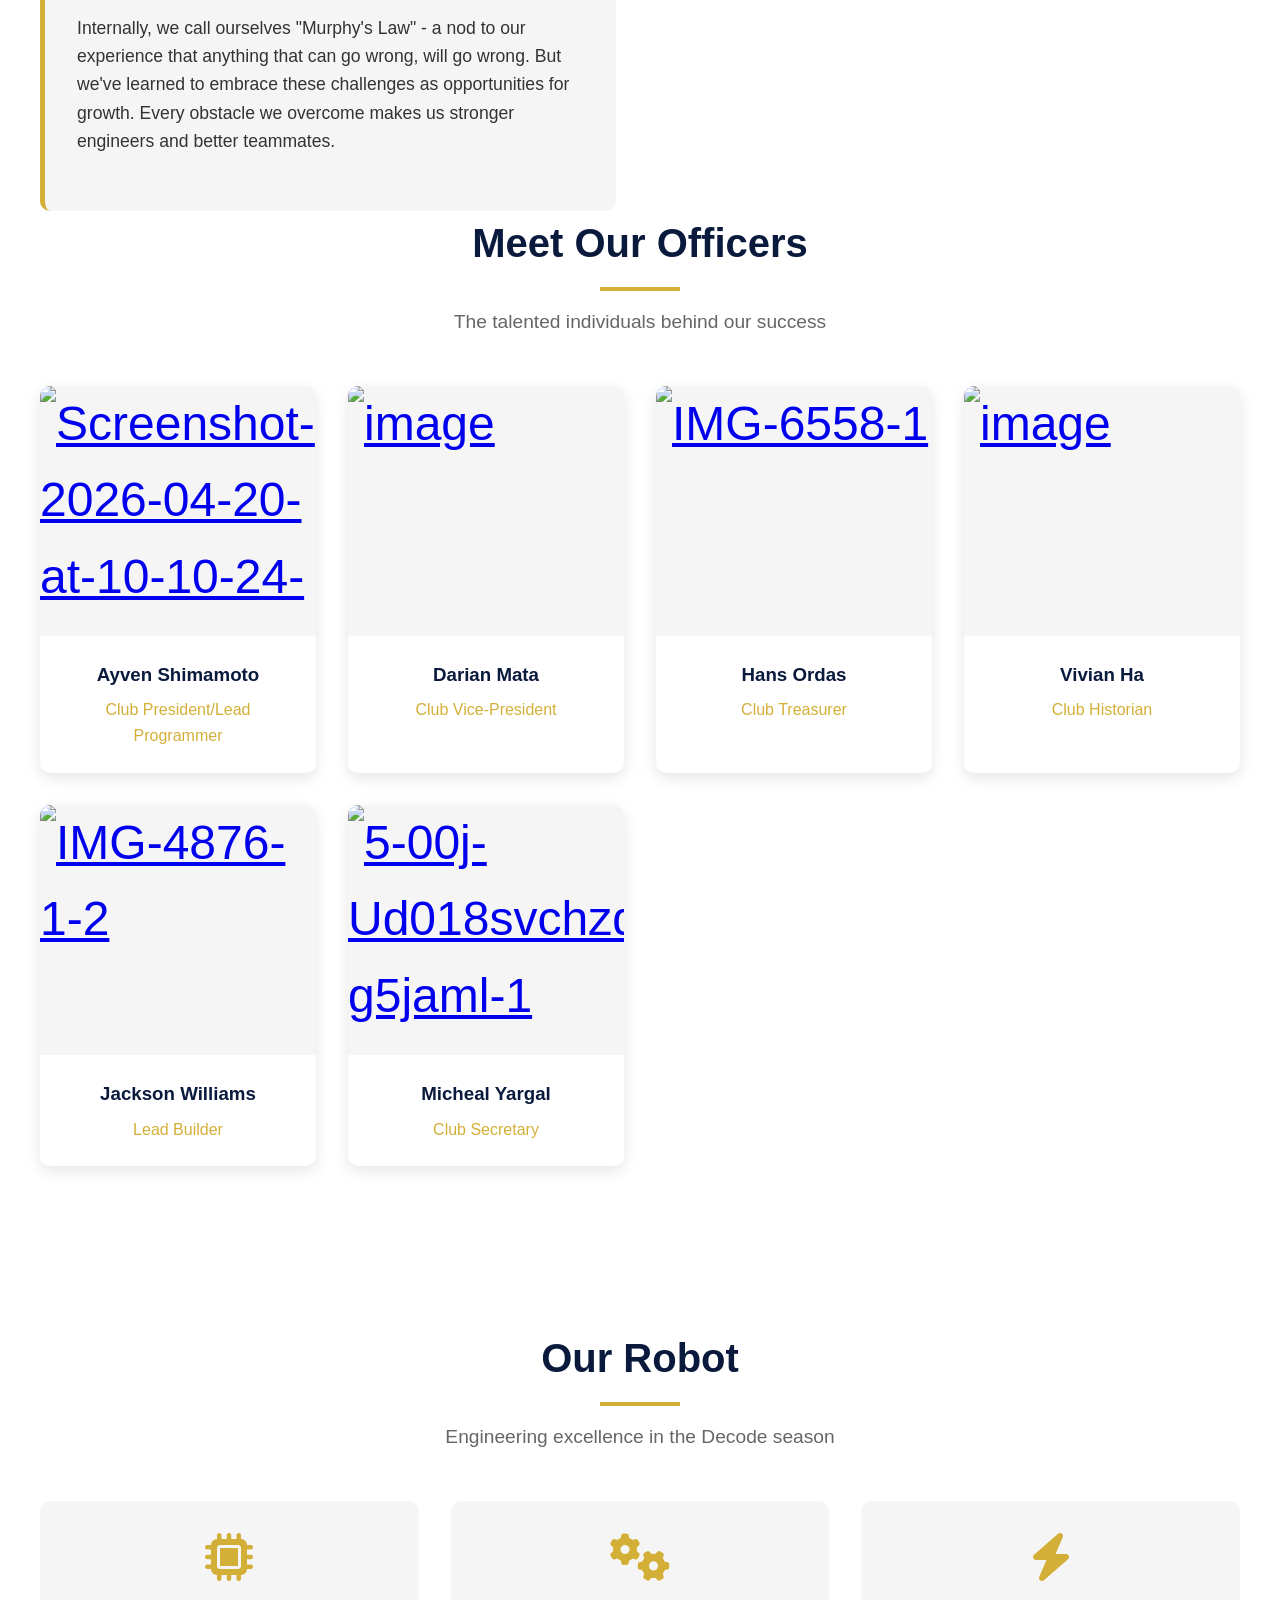
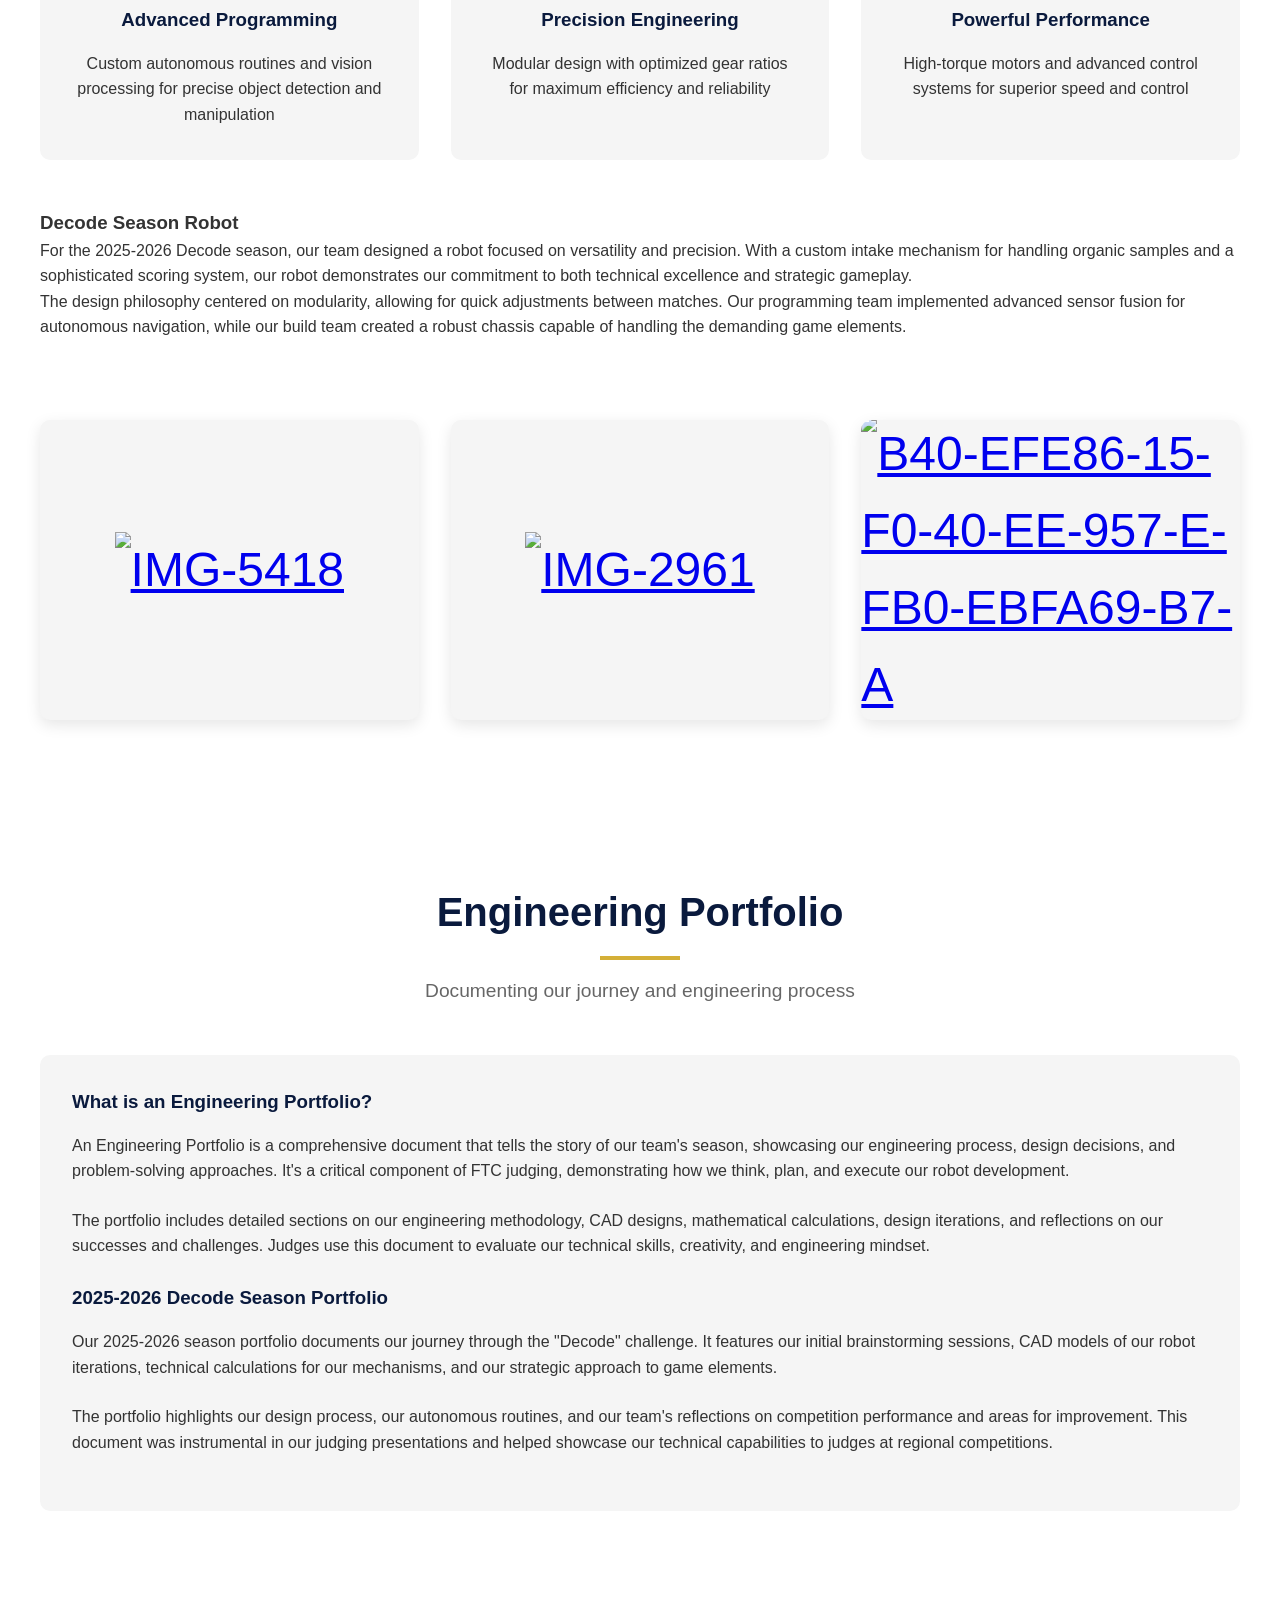
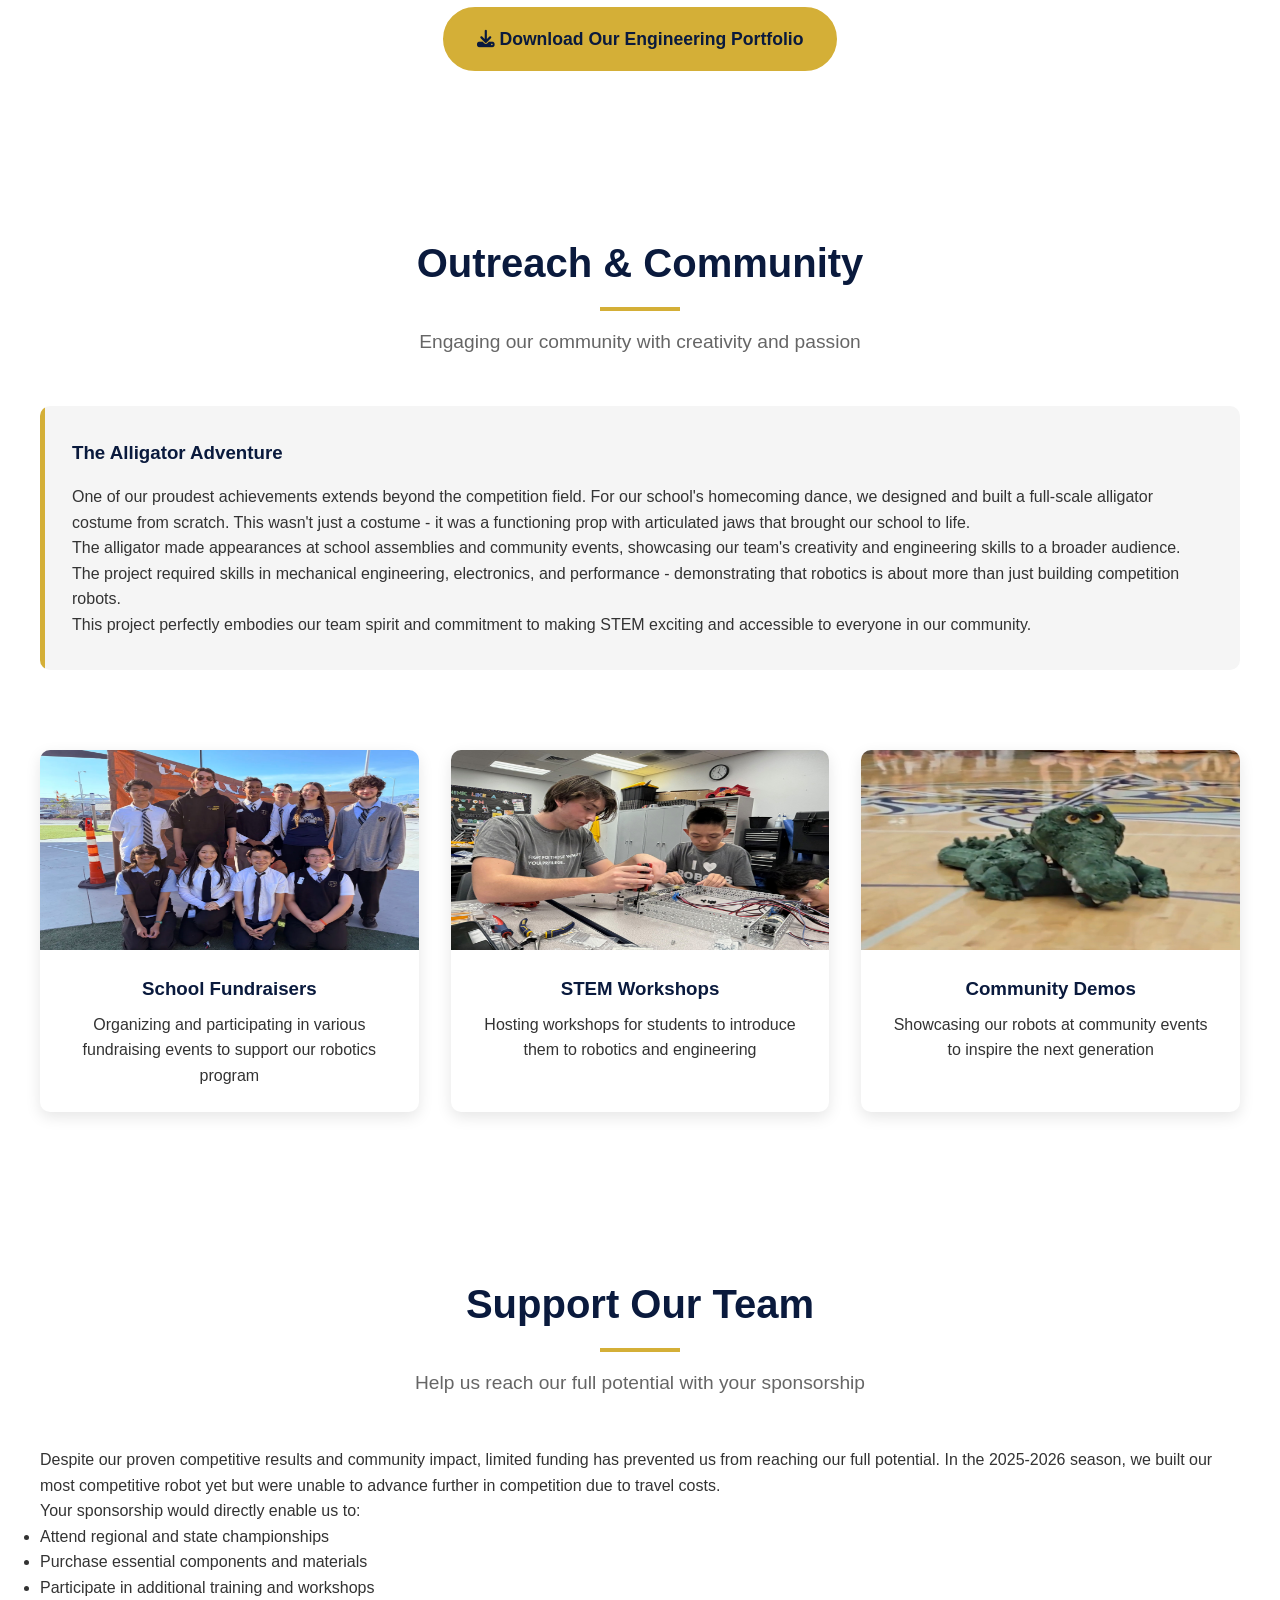
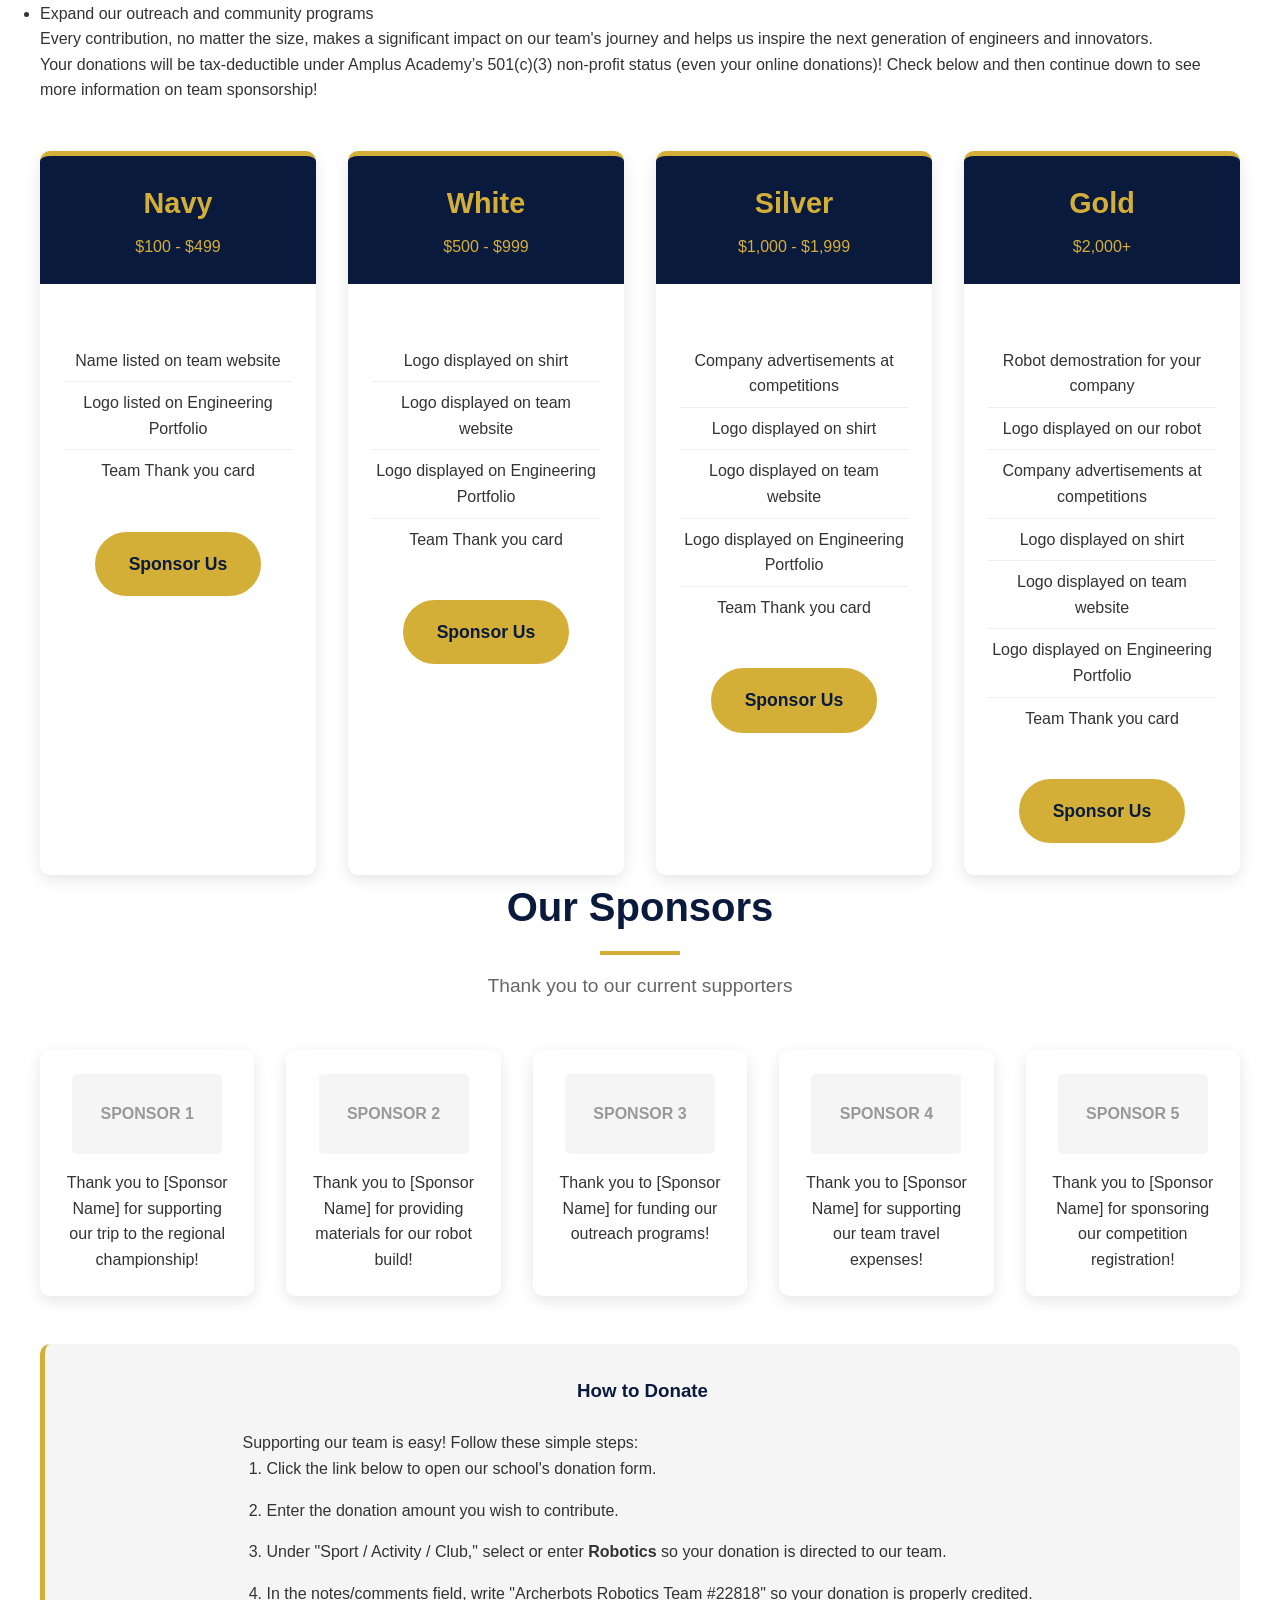
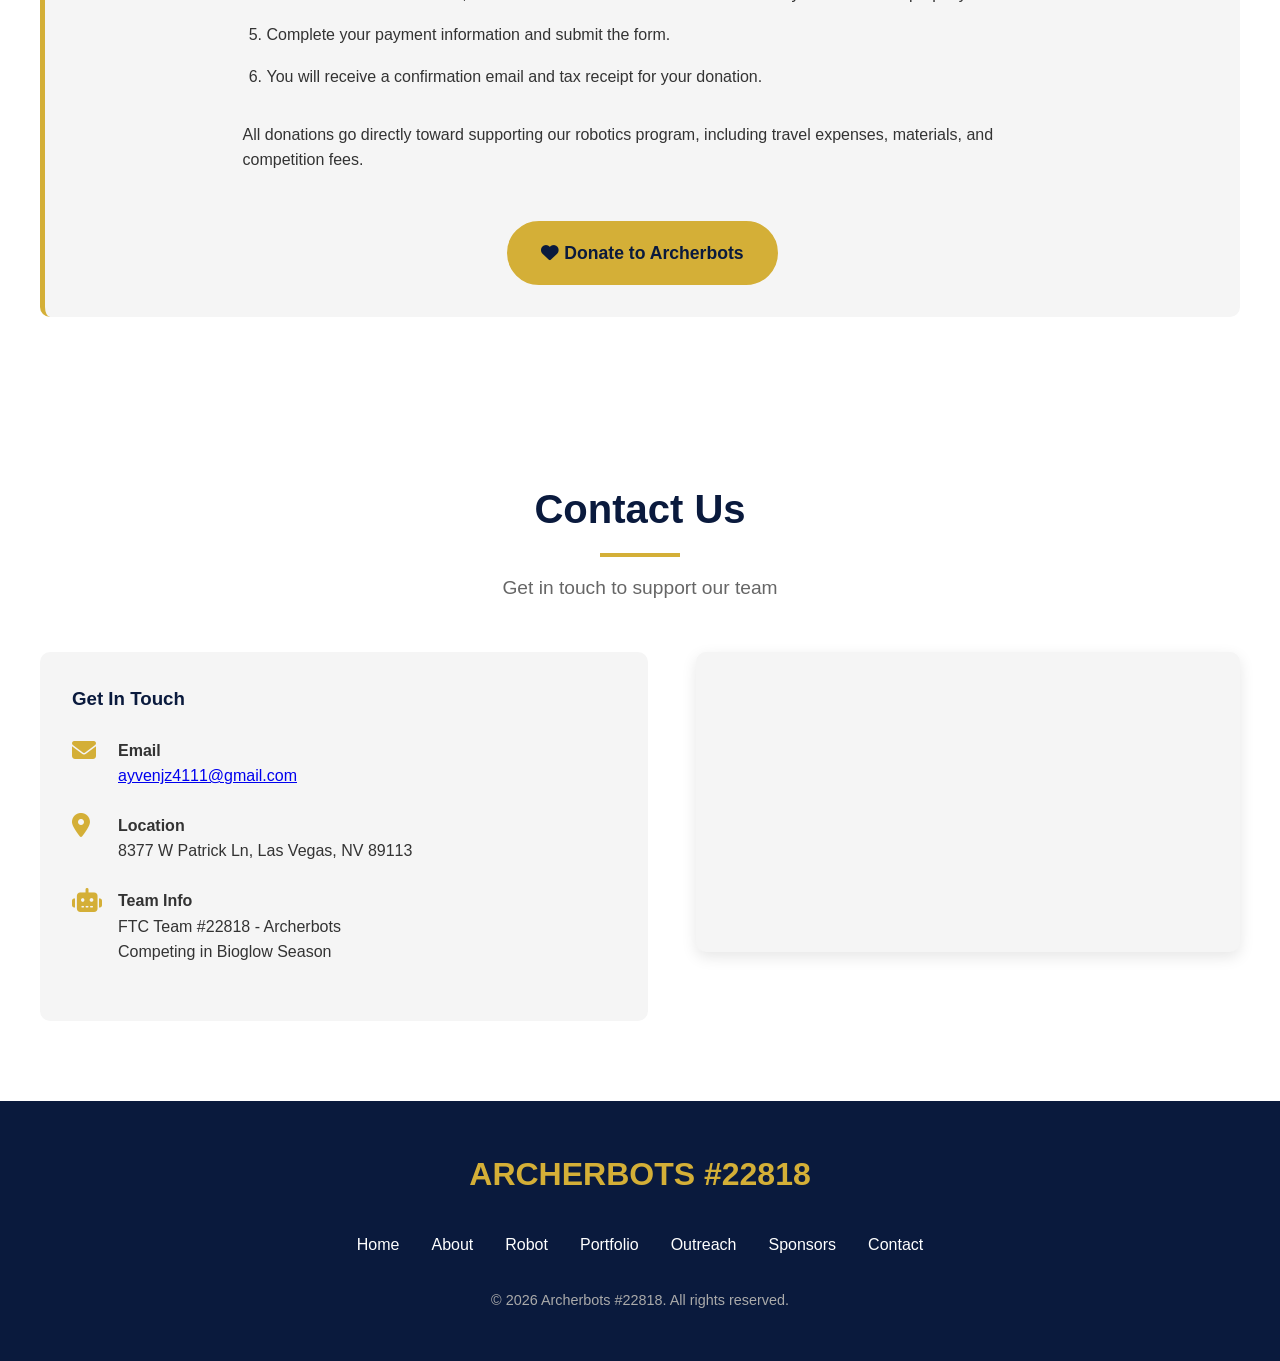
==== commit 819487aa: "Add files via upload" ====
--- a/index.html
+++ b/index.html
@@ -233,7 +233,7 @@
                 <div class="events-grid">
                     <div class="event-card">
                         <div class="event-image">
-                            <i class="fas fa-school"></i>
+                            <img src="tailgate.png" class="images-for-events" ></img>
                         </div>
                         <div class="event-info">
                             <h3>School Fundraisers</h3>
@@ -242,16 +242,16 @@
                     </div>
                     <div class="event-card">
                         <div class="event-image">
-                            <i class="fas fa-hands-helping"></i>
+                            <img src="robo_day.JPG" class="images-for-events" ></img>
                         </div>
                         <div class="event-info">
                             <h3>STEM Workshops</h3>
-                            <p>Hosting workshops for younger students to introduce them to robotics and engineering</p>
+                            <p>Hosting workshops for students to introduce them to robotics and engineering</p>
                         </div>
                     </div>
                     <div class="event-card">
                         <div class="event-image">
-                            <i class="fas fa-users"></i>
+                            <img src="gator.png" class="images-for-events" ></img>
                         </div>
                         <div class="event-info">
                             <h3>Community Demos</h3>
@@ -517,4 +517,4 @@
         observer.observe(document.querySelector('.hero-stats'));
     </script>
 </body>
-</html>
+</html>
--- a/styles.css
+++ b/styles.css
@@ -808,4 +808,8 @@
     .stat p {
         font-size: 0.9rem;
     }
+}
+.images-for-events {
+    width: 100%;
+    height: 100%;
 }
